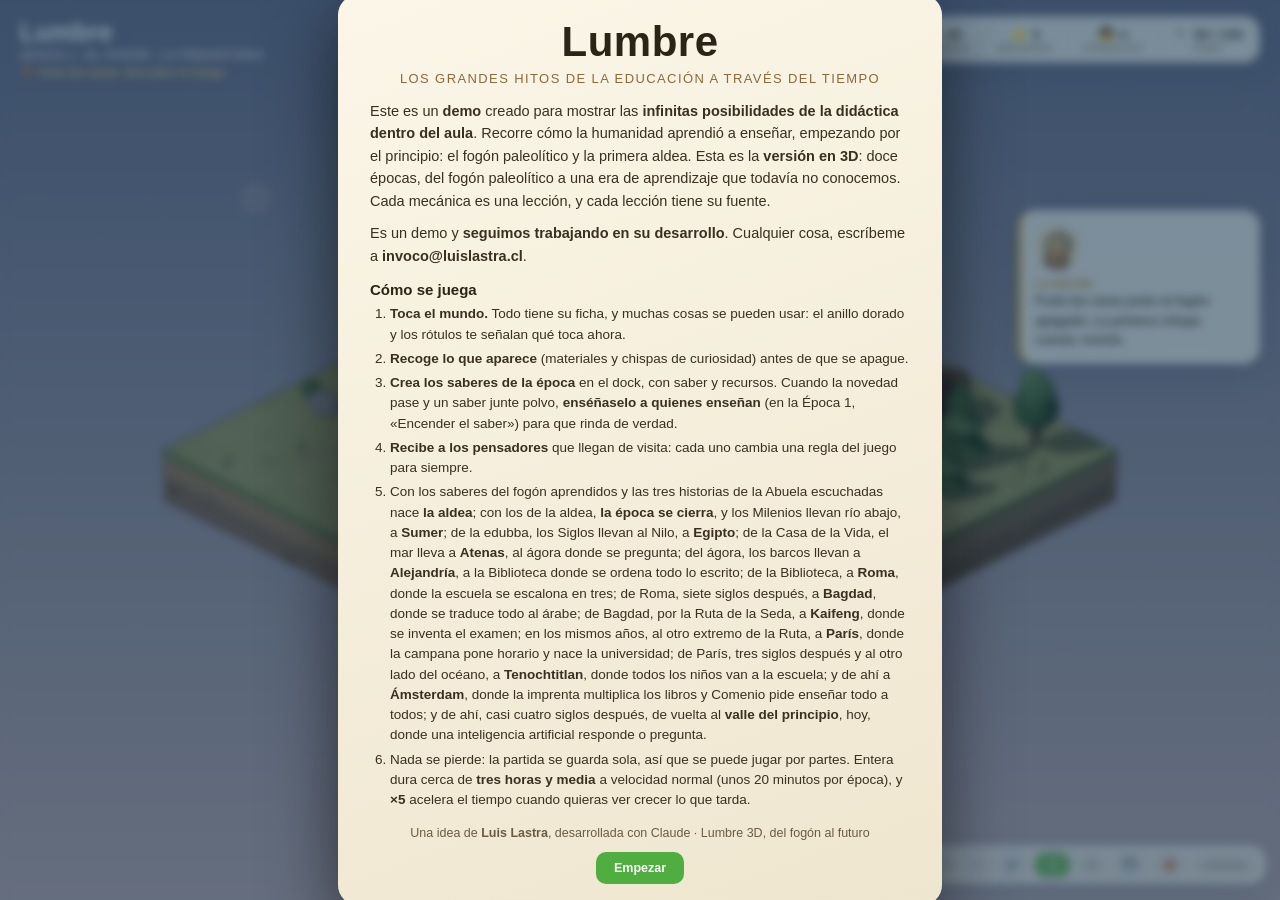
==== juego3d/jugar.html @ 39849d05 "Demo desde lumbre@4253097" ====
<!DOCTYPE html>
<html lang="es">
<head>
<meta charset="utf-8">
<meta name="viewport" content="width=device-width, initial-scale=1, viewport-fit=cover">
<meta name="theme-color" content="#86bfe0">
<meta name="mobile-web-app-capable" content="yes">
<meta name="apple-mobile-web-app-capable" content="yes">
<meta name="apple-mobile-web-app-status-bar-style" content="black-translucent">
<title>Lumbre 3D</title>
<link rel="stylesheet" href="../juego/css/estilo.css">
<style>
  /* Lumbre 3D: el HUD es el del 2D; aquí solo se apilan los lienzos. El cielo es CSS (lo pinta juego3d.js). */
  :root { --cielo-a: #86bfe0; --cielo-b: #f3dfb4; }
  html, body { background: linear-gradient(180deg, var(--cielo-a), var(--cielo-b)); }
  #estrellas { position: fixed; inset: 0; width: 100%; height: 100%; z-index: 0; pointer-events: none; opacity: 0; }
  #mundo3d { position: fixed; inset: 0; width: 100%; height: 100%; z-index: 0; pointer-events: none; }
  #scene { position: fixed; inset: 0; z-index: 1; background: transparent; }
  #hud { z-index: 2; }

  /* ---------- LA INTERFAZ (src/ui3d.js): la del 2D con cuatro cambios sutiles ---------- */
  #anclas { position: fixed; inset: 0; z-index: 2; pointer-events: none; }
  #hud { z-index: 3; }
  /* los rótulos: chips de vidrio, del mismo idioma que el dock (el dorado es de lo que se puede hacer) */
  .ancla { position: absolute; left: 0; top: 0; width: max-content; pointer-events: none; white-space: nowrap;
    font: 700 12.5px -apple-system, "Segoe UI", sans-serif; color: var(--texto);
    background: var(--vidrio); backdrop-filter: blur(12px); -webkit-backdrop-filter: blur(12px);
    border: 1px solid var(--linea); border-radius: 10px; padding: 5px 10px; box-shadow: 0 4px 14px rgba(30, 60, 90, .18); }
  button.ancla { pointer-events: auto; cursor: pointer; width: max-content !important; margin: 0; min-height: 34px; padding: 0 12px;
    border: 1px solid rgba(232, 165, 30, .85); background: rgba(253, 246, 228, .92); color: #3a3226;
    box-shadow: 0 0 0 3px rgba(232, 165, 30, .16), 0 4px 14px rgba(30, 60, 90, .18); animation: convite 1.8s ease-in-out infinite; }
  @keyframes convite { 50% { box-shadow: 0 0 0 6px rgba(232, 165, 30, .1), 0 4px 14px rgba(30, 60, 90, .18); } }
  .ancla.progreso i { display: block; height: 5px; margin-top: 4px; border-radius: 3px; background: linear-gradient(90deg, #e4b04a var(--p), rgba(58, 50, 38, .15) var(--p)); }
  .golpe { animation: golpe .45s ease-out; }
  @keyframes golpe { 30% { transform: scale(1.3); } 100% { transform: scale(1); } }
  /* las caras 3D: la consejera y las fichas de las personas */
  #consejo img.cara3d { display: none; }
  #consejo.con-cara3d canvas#consejo-cara { display: none; }
  #consejo.con-cara3d img.cara3d { display: block; width: 46px; height: 46px; border-radius: 50%; flex: none; object-fit: cover; background: rgba(232, 165, 30, .16); }
  #ficha .emoji.con-cara { background: rgba(232, 165, 30, .16); border-radius: 50%; padding: 0; overflow: hidden; }
  #ficha img.cara3d-ficha { width: 38px; height: 38px; display: block; object-fit: cover; }
  /* los avisos: se tocan para cerrarlos; en escritorio van a un lado (el centro es del mundo), en el celular uno a la vez */
  body.ui-3d #toasts .toast { pointer-events: auto; cursor: pointer; }
  @media (min-width: 641px) and (min-height: 521px) {
    body.ui-3d #avisos { left: 96px; top: 108px; transform: none; width: min(340px, 30vw); }   /* al lado de «Las ideas», no encima: con tres pensadores la columna llega a ~290 px (F3 del QA general) */
  }
  @media (max-height: 520px) and (min-width: 641px) {   /* celular horizontal: el aviso, bajo la tercera línea del título (F4) */
    body.ui-3d #avisos { top: 66px; }
  }
  @media (max-width: 640px), (max-height: 520px) {
    body.ui-3d #toasts .toast:nth-child(n+2) { display: none; }
    .ancla { font-size: 11.5px; }
  }
  /* los milenios que pasan (src/frontera.js): el título y los años que corren, sobre el cielo que gira */
  #milenios { position: fixed; inset: 0; z-index: 120; display: flex; flex-direction: column; align-items: center; justify-content: center;
    pointer-events: none; opacity: 0; text-align: center; color: #fff8e6; text-shadow: 0 2px 18px rgba(20, 30, 50, .55); }
  #milenios .m-titulo { font: 800 clamp(24px, 4.2vw, 44px) "Avenir Next", "Nunito", "Segoe UI", sans-serif; }
  #milenios .m-anio { font: 600 clamp(18px, 3vw, 30px) Georgia, "Times New Roman", serif; margin-top: 10px; font-variant-numeric: tabular-nums; }
  #l-apr.llena { color: #b0741a; }                    /* la memoria del clan, llena (C3) */
  #b-mas { display: none; }
  /* EL CELULAR VERTICAL (ui3d.js, 5): el aviso cabe en una línea (tocarlo lo abre entero) y el rincón se recoge
     arriba a la derecha, a la altura de Las Ideas (×1 ×5 ⋯): el borde inferior pierde una fila y el mundo la gana. */
  @media (max-width: 640px) and (orientation: portrait) {
    body.ui-3d #toasts .toast:not(.abierta) { white-space: nowrap; overflow: hidden; text-overflow: ellipsis; }
    body.ui-3d #dev { position: fixed; top: calc(112px + env(safe-area-inset-top)); right: 8px; z-index: 95; flex-wrap: wrap; justify-content: flex-end; max-width: 190px; gap: 5px; padding: 5px; border-radius: 12px; }
    body.ui-3d #dev > :not([data-warp]):not(#b-mas) { display: none; }
    body.ui-3d #dev.abierto > button:not(#importar-archivo) { display: inline-flex; align-items: center; justify-content: center; }
    body.ui-3d #b-mas { display: inline-flex; align-items: center; justify-content: center; font-weight: 800; }
    body.ui-3d #abajo .lado.der { display: contents; }
    /* G4 del QA completo: el dock ocupaba tres filas (~350 px) y apretaba el mundo. En el celular se va «… por venir» (lo menos
       urgente: el museo y la consejera ya anuncian lo que viene) y los chips ajustan su margen: cabe en dos filas */
    body.ui-3d #chip-porvenir { display: none !important; }
    body.ui-3d #dock .chip { padding-left: 8px; padding-right: 8px; font-size: 12.5px; }
    body.ui-3d #dock { gap: 4px; }
    /* el nombre de la época también en el celular (lista de cotejo F3): una línea chica bajo el progreso */
    body.ui-3d .title #era-chip { display: block; position: fixed; top: calc(106px + env(safe-area-inset-top)); left: 11px; right: 11px; margin: 0;
      font-size: 9.5px; white-space: nowrap; overflow: hidden; text-overflow: ellipsis; }
    body.ui-3d #ideas { top: calc(126px + env(safe-area-inset-top)); }
    body.ui-3d #dev { top: calc(126px + env(safe-area-inset-top)); }
    body.ui-3d #avisos { top: calc(174px + env(safe-area-inset-top)); }
  }
  #cargando { position: fixed; inset: 0; display: grid; place-items: center; z-index: 5; color: #fff; font: 800 18px "Avenir Next", "Nunito", sans-serif; text-shadow: 0 2px 10px rgba(20, 60, 90, .4); pointer-events: none; transition: opacity .4s; }

  /* ---------- LOS SECRETOS: la tarjeta del hallazgo ---------- */
  #secreto { position: absolute; inset: 0; display: none; align-items: center; justify-content: center; z-index: 120; pointer-events: auto;
    background: radial-gradient(ellipse at 50% 45%, rgba(40, 32, 70, .45), rgba(10, 12, 30, .72)); backdrop-filter: blur(5px); -webkit-backdrop-filter: blur(5px); }
  #secreto .caja { position: relative; max-width: 470px; width: calc(100% - 40px); max-height: calc(100% - 40px); overflow: auto; text-align: center; color: #3b2c18;
    padding: 26px 34px 26px; border-radius: 6px;
    background: radial-gradient(ellipse at 30% 20%, #fbf3dc 0%, #f1e2b9 55%, #e4cf98 100%);
    box-shadow: 0 0 0 2px #b8862a, 0 0 0 6px #f3e3b4, 0 0 0 8px #9c6f1f, 0 30px 80px rgba(0, 0, 0, .6), 0 0 60px rgba(255, 210, 110, .25); }
  #secreto .orla { position: absolute; inset: 10px; border: 1px solid rgba(156, 111, 31, .55); border-radius: 3px; pointer-events: none;
    background: linear-gradient(115deg, transparent 40%, rgba(255, 246, 210, .55) 50%, transparent 60%) no-repeat; background-size: 250% 100%; background-position: 150% 0; }
  #secreto .caja > :not(.orla) { position: relative; }   /* el brillo de la orla pasa por DETRÁS del texto */
  #secreto .sello { position: relative; margin: 0 auto 12px; width: 64px; height: 64px; border-radius: 50%;
    display: flex; align-items: center; justify-content: center; font-size: 30px; line-height: 1;
    background: radial-gradient(circle at 35% 30%, #fff1b8, #e0ad3c 55%, #a8741a 100%); box-shadow: 0 0 0 3px #f3e3b4, 0 0 0 5px #9c6f1f, 0 8px 24px rgba(0, 0, 0, .45), 0 0 30px rgba(255, 210, 110, .6); }
  #secreto .sup { font: 700 11px/1 "Avenir Next", -apple-system, sans-serif; letter-spacing: 2.4px; text-transform: uppercase; color: #9c6f1f; margin-bottom: 10px; }
  #secreto h2 { font-family: Georgia, "Times New Roman", serif; font-weight: 700; font-size: 26px; line-height: 1.15; margin: 0 0 12px; color: #2c2010; text-wrap: balance; }
  #secreto p { font-family: Georgia, "Times New Roman", serif; font-size: 15px; line-height: 1.6; text-align: left; margin: 0 0 12px; }
  #secreto .fuente { font-size: 12px; font-style: italic; color: #7a6040; text-align: left; border-top: 1px solid rgba(156, 111, 31, .35); padding-top: 8px; margin-bottom: 12px; }
  #secreto .cuenta { font-size: 12.5px; color: #6b5233; margin-bottom: 14px; }
  #secreto .cuenta .puntos { display: block; font-size: 15px; letter-spacing: 4px; color: #b8862a; margin-bottom: 2px; }
  #secreto button { width: auto; padding: 10px 22px; background: linear-gradient(180deg, #3c3466, #2a2450); color: #ffe7a6; border: 1px solid #9c6f1f; font-weight: 700; }
  #secreto button:hover { filter: brightness(1.15); }
  #secreto.abre .caja { animation: secretoAbre .7s cubic-bezier(.2, .9, .3, 1.15) both; }
  #secreto.abre .orla { animation: secretoBrillo 2.4s ease-out .5s both; }
  #secreto.abre .sello { animation: secretoSello 1.1s ease-out .15s both; }
  @keyframes secretoAbre { from { opacity: 0; transform: translateY(18px) scale(.92); } to { opacity: 1; transform: none; } }
  @keyframes secretoBrillo { from { background-position: 150% 0; } to { background-position: -60% 0; } }
  @keyframes secretoSello { 0% { transform: scale(.3) rotate(-40deg); opacity: 0; } 60% { transform: scale(1.12) rotate(6deg); opacity: 1; } 100% { transform: scale(1) rotate(0); } }
  @media (prefers-reduced-motion: reduce) { #secreto.abre .caja, #secreto.abre .orla, #secreto.abre .sello { animation: none; } }
  @media (max-width: 640px) { #secreto .caja { padding: 22px 22px 22px; } #secreto h2 { font-size: 22px; } #secreto p { font-size: 14px; } }
  /* EL CATÁLOGO DE ALEJANDRÍA (los Pínakes): el rollo del muelle y sus cuatro estantes; táctil primero */
  #catalogo { position: absolute; inset: 0; display: none; align-items: center; justify-content: center; z-index: 118; pointer-events: auto;
    background: radial-gradient(ellipse at 50% 45%, rgba(30, 40, 60, .32), rgba(10, 14, 28, .6)); backdrop-filter: blur(3px); -webkit-backdrop-filter: blur(3px); }
  #catalogo .caja { position: relative; max-width: 440px; width: calc(100% - 32px); text-align: center; color: #3b2c18; padding: 22px 24px 18px; border-radius: 8px;
    background: linear-gradient(180deg, #f8efd8, #ecdcb4); box-shadow: 0 0 0 2px #b8862a, 0 0 0 5px #f3e3b4, 0 24px 60px rgba(0, 0, 0, .5); }
  #catalogo .sup { font: 700 11px/1 "Avenir Next", -apple-system, sans-serif; letter-spacing: 2.2px; text-transform: uppercase; color: #9c6f1f; }
  #catalogo .rollo { margin: 12px auto 4px; display: flex; align-items: center; justify-content: center; gap: 10px; }
  #catalogo .rollo i { display: block; width: 18px; height: 54px; border-radius: 9px; background: linear-gradient(90deg, #c9b183, #f3e7c8 45%, #c9b183); box-shadow: inset 0 0 0 1.5px #9c7a4a; }
  #catalogo .rollo b { display: block; padding: 10px 16px; min-width: 52%; background: #f6ecd2; border-top: 1.5px solid #c4a978; border-bottom: 1.5px solid #c4a978;
    font: 700 24px/1.1 Georgia, "Times New Roman", serif; color: #2c2010; }
  #catalogo .pista { font: italic 15px/1.4 Georgia, "Times New Roman", serif; margin: 6px 0 2px; }
  #catalogo .orig { font-size: 12px; color: #7a6040; margin-bottom: 12px; }
  #catalogo #ca-estantes { display: grid; grid-template-columns: 1fr 1fr; gap: 10px; }
  #catalogo button.estante { display: flex; align-items: center; justify-content: center; gap: 8px; min-height: 58px; padding: 10px; border-radius: 6px;
    background: linear-gradient(180deg, #8a5e34, #6f4826); color: #fbf0d6; border: 1px solid #4a3018; font: 700 16px/1 "Avenir Next", -apple-system, sans-serif;
    box-shadow: inset 0 1px 0 rgba(255,255,255,.18), 0 2px 0 #3a2412; cursor: pointer; touch-action: manipulation; }
  #catalogo button.estante .ico { font-size: 22px; }
  #catalogo button.estante:hover:not(:disabled) { filter: brightness(1.12); }
  #catalogo button.estante:disabled { opacity: .55; cursor: default; }
  #catalogo button.estante.bien { opacity: 1; background: linear-gradient(180deg, #4f8a4a, #3a6c36); border-color: #24451f; }
  #catalogo button.estante.mal { opacity: 1; background: linear-gradient(180deg, #a8483a, #86352a); border-color: #5a2018; }
  #catalogo .cuenta { font-size: 12.5px; color: #6b5233; margin: 12px 0 8px; }
  #catalogo #b-catalogo-cerrar { width: auto; padding: 7px 16px; background: transparent; color: #6b5233; border: 1px solid #b8a27a; font-weight: 600; }
  /* TRADUCIR (Bagdad): la hoja de la mesa de los traductores, con el marco de lapislázuli y oro de los manuscritos abasíes */
  #traducir { position: absolute; inset: 0; display: none; align-items: center; justify-content: center; z-index: 118; pointer-events: auto;
    background: radial-gradient(ellipse at 50% 45%, rgba(20, 34, 58, .34), rgba(8, 12, 26, .62)); backdrop-filter: blur(3px); -webkit-backdrop-filter: blur(3px); }
  #traducir .caja { position: relative; max-width: 460px; width: calc(100% - 32px); text-align: center; color: #2e2416; padding: 22px 22px 16px; border-radius: 120px 120px 10px 10px / 60px 60px 10px 10px;
    background: linear-gradient(180deg, #faf3df, #eedfba); box-shadow: 0 0 0 2px #c4952e, 0 0 0 6px #23497a, 0 0 0 8px #c4952e, 0 24px 60px rgba(0, 0, 0, .5); }
  #traducir .sup { font: 700 11px/1 "Avenir Next", -apple-system, sans-serif; letter-spacing: 2.2px; text-transform: uppercase; color: #9c6f1f; margin-top: 6px; }
  #traducir .lengua { font: 600 12.5px/1.2 "Avenir Next", -apple-system, sans-serif; color: #23497a; margin: 12px 0 2px; }
  #traducir .orig { font: 700 21px/1.25 Georgia, "Times New Roman", "Kohinoor Devanagari", "Noto Sans Devanagari", serif; color: #2c2010; padding: 8px 10px; margin: 2px auto; max-width: 92%;
    background: #f6ecd2; border-top: 1.5px solid #c4a978; border-bottom: 1.5px solid #c4a978; overflow-wrap: anywhere; }
  #traducir .obra { font: italic 15px/1.4 Georgia, "Times New Roman", serif; margin: 6px 0 0; }
  #traducir .flecha { font: 16px/1 Georgia, serif; color: #b8862a; margin: 4px 0 0; }
  #traducir .arabe { font: 600 26px/1.5 "Geeza Pro", "Noto Naskh Arabic", "Amiri", "Times New Roman", serif; color: #23497a; direction: rtl; margin: 0 0 12px; }
  #traducir .metodos { display: grid; grid-template-columns: 1fr 1fr; gap: 10px; }
  #traducir .metodos button { display: flex; flex-direction: column; align-items: center; justify-content: center; gap: 4px; min-height: 64px; padding: 10px 8px; border-radius: 6px;
    color: #fbf0d6; font: 700 16px/1.1 "Avenir Next", -apple-system, sans-serif; cursor: pointer; touch-action: manipulation; box-shadow: inset 0 1px 0 rgba(255,255,255,.18), 0 2px 0 rgba(0,0,0,.35); }
  #traducir .metodos button small { font: 500 12px/1.2 "Avenir Next", -apple-system, sans-serif; opacity: .9; }
  #traducir #tr-literal { background: linear-gradient(180deg, #8a5e34, #6f4826); border: 1px solid #4a3018; }
  #traducir #tr-sentido { background: linear-gradient(180deg, #2f5f94, #23497a); border: 1px solid #142c4c; }
  #traducir .metodos button:hover:not(:disabled) { filter: brightness(1.12); }
  #traducir .metodos button:disabled { opacity: .5; cursor: default; }
  #traducir .cuenta { font-size: 12.5px; color: #6b5233; margin: 12px 0 8px; }
  #traducir #b-traducir-cerrar { width: auto; padding: 7px 16px; background: transparent; color: #6b5233; border: 1px solid #b8a27a; font-weight: 600; border-radius: 6px; }
  @media (max-width: 380px) { #traducir .metodos { grid-template-columns: 1fr; } #traducir .orig { font-size: 18px; } }
  /* LA PROMESA (Tenochtitlan, el gesto): el recién nacido y las dos escuelas, en un pliego de amate con el borde rojo, turquesa y negro */
  #promesa { position: absolute; inset: 0; display: none; align-items: center; justify-content: center; z-index: 118; pointer-events: auto;
    background: radial-gradient(ellipse at 50% 45%, rgba(28, 40, 34, .34), rgba(10, 14, 12, .62)); backdrop-filter: blur(3px); -webkit-backdrop-filter: blur(3px); }
  #promesa .caja { position: relative; box-sizing: border-box; max-width: 460px; width: calc(100% - 32px); text-align: center; color: #2e2416; padding: 20px 22px 16px; border-radius: 10px;
    background: linear-gradient(180deg, #f1e3c2, #dcc596); box-shadow: 0 0 0 2px #b5323a, 0 0 0 6px #2f8a7a, 0 0 0 8px #1e1610, 0 24px 60px rgba(0, 0, 0, .5); }
  #promesa .caja::before, #promesa .caja::after { content: ''; position: absolute; left: 14px; right: 14px; height: 8px;
    background: repeating-linear-gradient(90deg, #b5323a 0 10px, transparent 10px 14px, #2f8a7a 14px 24px, transparent 24px 28px); opacity: .55; }
  #promesa .caja::before { top: 8px; } #promesa .caja::after { bottom: 8px; }
  #promesa .sup { font: 700 11px/1 "Avenir Next", -apple-system, sans-serif; letter-spacing: 2.2px; text-transform: uppercase; color: #8a4a1f; margin-top: 10px; }
  #promesa .palabra { font: italic 14.5px/1.4 Georgia, "Times New Roman", serif; color: #5a3a1e; margin: 10px 0 4px; }
  #promesa .nombre { font: 700 30px/1.2 Georgia, "Times New Roman", serif; color: #2c2010; margin: 2px 0 0; }
  #promesa .quien { font: 500 12.5px/1.3 "Avenir Next", -apple-system, sans-serif; color: #6b5233; }
  #promesa .signo { font: 500 13.5px/1.4 "Avenir Next", -apple-system, sans-serif; color: #2f6a5e; margin: 8px 0 12px; }
  #promesa .escuelas { display: grid; grid-template-columns: 1fr 1fr; gap: 10px; }
  #promesa .escuelas button { display: flex; flex-direction: column; align-items: center; justify-content: center; gap: 4px; min-height: 72px; padding: 10px 8px; border-radius: 6px;
    color: #fff8ea; font: 700 15px/1.2 "Avenir Next", -apple-system, sans-serif; cursor: pointer; }
  #promesa .escuelas button small { font: 500 11.5px/1.25 "Avenir Next", -apple-system, sans-serif; opacity: .92; }
  #promesa #pr-telpo { background: linear-gradient(180deg, #6f7a3a, #55602a); border: 1px solid #3a4218; }
  #promesa #pr-calme { background: linear-gradient(180deg, #a8323a, #7e2228); border: 1px solid #4a1418; }
  #promesa .escuelas button:hover:not(:disabled) { filter: brightness(1.12); }
  #promesa .escuelas button:disabled { opacity: .5; cursor: default; }
  #promesa .cuenta { font-size: 12.5px; color: #6b5233; margin: 10px 0 8px; min-height: 1em; }
  #promesa #b-promesa-cerrar { width: auto; padding: 7px 16px; background: transparent; color: #6b5233; border: 1px solid #b8a27a; font-weight: 600; border-radius: 6px; }
  @media (max-width: 380px) { #promesa .escuelas { grid-template-columns: 1fr; } #promesa .nombre { font-size: 26px; } }
  /* LAS TRES ESCUELAS (Roma, el gesto): el ludus, el grammaticus y el rétor, cada uno con sus alumnos y su avance, y la férula
     o el juego por escuela, sobre una tablilla de cera enmarcada en madera, con el borde rojo pompeyano. Táctil primero: cada
     alumno es un botón (tocarlo lo pasa); cabe en 390 px y nada baja de 36 px. */
  #escuelas { position: absolute; inset: 0; display: none; align-items: center; justify-content: center; z-index: 118; pointer-events: auto;
    background: radial-gradient(ellipse at 50% 45%, rgba(40, 24, 18, .34), rgba(16, 10, 8, .62)); backdrop-filter: blur(3px); -webkit-backdrop-filter: blur(3px); }
  #escuelas .caja { position: relative; box-sizing: border-box; max-width: 560px; width: calc(100% - 32px); max-height: calc(100% - 24px); overflow-y: auto; color: #2a1c12; padding: 16px 16px 12px; border-radius: 8px;
    background: linear-gradient(180deg, #f4ead2, #e6d6b2); box-shadow: 0 0 0 2px #8e2a1e, 0 0 0 7px #6a4a2e, 0 0 0 9px #3a2616, 0 24px 60px rgba(0, 0, 0, .5); }
  #escuelas .sup { text-align: center; font: 700 11px/1 "Avenir Next", -apple-system, sans-serif; letter-spacing: 2.2px; text-transform: uppercase; color: #8e2a1e; }
  #escuelas h4 { text-align: center; margin: 6px 0 2px; font: 700 21px/1.2 Georgia, "Times New Roman", serif; color: #2a1c12; }
  #escuelas .lema { text-align: center; font: italic 13px/1.35 Georgia, serif; color: #5a4028; margin-bottom: 4px; }
  #escuelas .estado { text-align: center; font: 500 12.5px/1.4 "Avenir Next", -apple-system, sans-serif; color: #3a2a1c; margin-bottom: 8px; }
  #escuelas .sala { border-radius: 6px; padding: 8px 8px 8px; margin: 0 0 8px; background: rgba(255, 252, 240, .55); border: 1px solid #c8a878; }
  #escuelas .sala.cerrada { opacity: .6; }
  #escuelas .sala header { display: flex; align-items: center; gap: 8px; margin-bottom: 6px; }
  #escuelas .sala header .ic { font-size: 20px; line-height: 1; }
  #escuelas .sala header .tit { flex: 1; min-width: 0; }
  #escuelas .sala header b { display: block; font: 700 15px/1.2 Georgia, serif; }
  #escuelas .sala header small { display: block; font: 500 10.5px/1.3 "Avenir Next", -apple-system, sans-serif; color: #5a4028; }
  #escuelas .sala header .cupo { font: 700 12px/1 "Avenir Next", -apple-system, sans-serif; color: #6a4a2e; background: #efe0c0; border: 1px solid #c8a878; border-radius: 10px; padding: 4px 8px; white-space: nowrap; }
  #escuelas .metodo { display: grid; grid-template-columns: 1fr 1fr; gap: 6px; margin-bottom: 6px; }
  #escuelas .metodo button { display: flex; flex-direction: column; align-items: center; justify-content: center; min-height: 40px; padding: 4px 6px; border-radius: 5px; cursor: pointer;
    background: #fbf6e8; color: #3a2a1c; border: 1px solid #c8a878; font: 600 12.5px/1.15 "Avenir Next", -apple-system, sans-serif; }
  #escuelas .metodo button small { font-weight: 500; font-size: 10px; opacity: .8; }
  #escuelas .metodo button.si[data-m="juego"] { background: #e2ecd2; border-color: #6a8a4a; box-shadow: inset 0 0 0 1px #6a8a4a; }
  #escuelas .metodo button.si[data-m="ferula"] { background: #f2d8cc; border-color: #8e2a1e; box-shadow: inset 0 0 0 1px #8e2a1e; }
  #escuelas .alumnos { display: grid; grid-template-columns: repeat(auto-fill, minmax(104px, 1fr)); gap: 5px; }
  #escuelas .alumnos .vacio { grid-column: 1 / -1; font: italic 12px/1.3 Georgia, serif; color: #6a5038; padding: 6px 2px; }
  #escuelas .alumno { display: flex; flex-direction: column; align-items: stretch; gap: 3px; min-height: 48px; padding: 5px 7px; border-radius: 5px; cursor: pointer; text-align: left;
    background: #fffcf2; border: 1px solid #c8b08a; color: #2a1c12; }
  #escuelas .alumno .nom { display: flex; justify-content: space-between; gap: 4px; font: 700 13px/1.2 Georgia, serif; }
  #escuelas .alumno .nom i { font: 500 10.5px/1.2 "Avenir Next", -apple-system, sans-serif; font-style: normal; color: #6a5038; white-space: nowrap; }
  #escuelas .alumno .barra { position: relative; height: 7px; border-radius: 4px; background: #e6d8bc; overflow: hidden; }
  #escuelas .alumno .barra i { position: absolute; left: 0; top: 0; bottom: 0; background: #b08a4e; border-radius: 4px; }
  #escuelas .alumno .barra em { position: absolute; top: 0; bottom: 0; left: 75%; width: 25%; background: rgba(90, 140, 70, .28); border-left: 1px solid rgba(60, 110, 50, .55); }
  #escuelas .alumno small { font: 500 10.5px/1.25 "Avenir Next", -apple-system, sans-serif; color: #5a4028; }
  #escuelas .alumno.medias .barra i { background: #c9a24a; }
  #escuelas .alumno.listo { background: #eef6e2; border-color: #6a8a4a; }
  #escuelas .alumno.listo .barra i { background: #5a8a3a; }
  #escuelas .alumno.aburre { background: #f6e4dc; border-color: #b0644a; }
  #escuelas .alumno.aburre .barra i { background: #b0644a; }
  #escuelas .alumno:disabled { cursor: default; opacity: .72; }
  #escuelas .alumno:hover:not(:disabled) { border-color: #8e2a1e; }
  #escuelas #b-escuelas-listos { display: block; box-sizing: border-box; width: 100%; min-height: 44px; margin: 0 0 8px; padding: 8px 12px; border-radius: 6px; cursor: pointer;
    background: #5a8a3a; color: #fbf6e8; border: 1px solid #3f6a2a; font: 600 14px/1.2 "Avenir Next", -apple-system, sans-serif; box-shadow: 0 2px 0 #3f6a2a; }
  #escuelas #b-escuelas-listos b { font-weight: 800; }
  #escuelas #b-escuelas-listos:hover:not(:disabled) { filter: brightness(1.08); }
  #escuelas #b-escuelas-listos:disabled { background: #e6d8bc; color: #7a6248; border-color: #c8a878; box-shadow: none; cursor: default; font-weight: 500; }
  #escuelas #b-escuelas-cerrar { display: block; margin: 8px auto 0; width: auto; min-height: 38px; padding: 7px 18px; background: transparent; color: #3a2a1c; border: 1px solid #a88a62; font-weight: 600; border-radius: 5px; }
  @media (max-width: 400px) { #escuelas .caja { padding: 12px 9px 10px; } #escuelas h4 { font-size: 18px; } #escuelas .sala { padding: 7px 6px; } #escuelas .alumnos { gap: 4px; } #escuelas .alumno { padding: 4px 5px; } }
  /* LOS CANDIDATOS (Kaifeng, el gesto): el reloj del examen, los que esperan con las tres maneras de prepararse (memoria,
     asuntos, entender) y los que ya se preparan, sobre papel de arroz enmarcado en madera lacada, con el rojo bermellón de
     los sellos. Táctil primero: cabe en 390 px y nada baja de 36 px. */
  #examen { position: absolute; inset: 0; display: none; align-items: center; justify-content: center; z-index: 118; pointer-events: auto;
    background: radial-gradient(ellipse at 50% 45%, rgba(20, 18, 16, .34), rgba(8, 8, 8, .62)); backdrop-filter: blur(3px); -webkit-backdrop-filter: blur(3px); }
  #examen .caja { position: relative; box-sizing: border-box; max-width: 560px; width: calc(100% - 32px); max-height: calc(100% - 24px); overflow-y: auto; color: #1e1a16; padding: 16px 16px 12px; border-radius: 6px;
    background: linear-gradient(180deg, #f7f2e6, #ece3cf); box-shadow: 0 0 0 2px #a8321f, 0 0 0 7px #3a1f18, 0 0 0 9px #1c0f0b, 0 24px 60px rgba(0, 0, 0, .5); }
  #examen .sup { text-align: center; font: 700 11px/1 "Avenir Next", -apple-system, sans-serif; letter-spacing: 2.2px; text-transform: uppercase; color: #a8321f; }
  #examen h4 { text-align: center; margin: 6px 0 2px; font: 700 21px/1.2 Georgia, "Times New Roman", serif; color: #1e1a16; }
  #examen .lema { text-align: center; font: italic 13px/1.35 Georgia, serif; color: #4a3e30; margin-bottom: 8px; }
  #examen .reloj { display: grid; grid-template-columns: 1fr auto; align-items: center; gap: 4px 10px; padding: 7px 10px; margin-bottom: 6px; border-radius: 5px; background: #1e1a16; color: #f7f2e6;
    font: 500 13px/1.25 "Avenir Next", -apple-system, sans-serif; }
  #examen .reloj b { color: #f0c46a; }
  #examen .reloj .barra { grid-column: 1 / -1; grid-row: 2; position: relative; height: 6px; border-radius: 3px; background: rgba(247, 242, 230, .2); overflow: hidden; }
  #examen .reloj .barra i { position: absolute; left: 0; top: 0; bottom: 0; background: #c8432c; border-radius: 3px; }
  #examen .reloj small { grid-row: 1; grid-column: 2; font-size: 11.5px; opacity: .85; white-space: nowrap; }
  #examen .estado { text-align: center; font: 500 12px/1.4 "Avenir Next", -apple-system, sans-serif; color: #3a3026; margin-bottom: 8px; }
  #examen h5 { margin: 8px 0 5px; font: 700 11px/1 "Avenir Next", -apple-system, sans-serif; letter-spacing: 1.6px; text-transform: uppercase; color: #6a5a46; }
  #examen .cand { border-radius: 6px; padding: 7px 8px 8px; margin: 0 0 6px; background: rgba(255, 253, 246, .7); border: 1px solid #cdbb98; }
  #examen .cand header { display: flex; align-items: baseline; gap: 6px; margin-bottom: 6px; }
  #examen .cand header b { font: 700 15px/1.2 Georgia, serif; }
  #examen .cand header i { font: 500 11px/1 "Avenir Next", -apple-system, sans-serif; font-style: normal; color: #8a6a2e; }
  #examen .cand header em { margin-left: auto; font: 500 11px/1 "Avenir Next", -apple-system, sans-serif; font-style: normal; color: #5a6a3a; white-space: nowrap; }
  #examen .modos { display: grid; grid-template-columns: repeat(3, 1fr); gap: 5px; }
  #examen .modo { display: flex; flex-direction: column; align-items: center; justify-content: center; min-height: 44px; padding: 4px 4px; border-radius: 5px; cursor: pointer; text-align: center;
    background: #fffdf6; color: #1e1a16; border: 1px solid #c2ad86; font: 600 12.5px/1.15 "Avenir Next", -apple-system, sans-serif; }
  #examen .modo small { margin-top: 2px; font-weight: 500; font-size: 10.5px; color: #5a4c3a; }
  #examen .modo.ok small { color: #3f6a2a; font-weight: 700; }
  #examen .modo.no small { color: #9a3a26; }
  #examen .modo:hover:not(:disabled) { border-color: #a8321f; box-shadow: inset 0 0 0 1px #a8321f; }
  #examen .modo:disabled { cursor: default; opacity: .5; }
  #examen .prep { display: grid; grid-template-columns: repeat(auto-fill, minmax(150px, 1fr)); gap: 5px; }
  #examen .vacio { grid-column: 1 / -1; font: italic 12px/1.3 Georgia, serif; color: #6a5a46; padding: 6px 2px; }
  #examen .cand-p { display: flex; flex-direction: column; gap: 3px; min-height: 40px; padding: 5px 7px; border-radius: 5px; background: #fffdf6; border: 1px solid #d6c6a6; }
  #examen .cand-p .nom { display: flex; justify-content: space-between; gap: 4px; font: 700 13px/1.2 Georgia, serif; }
  #examen .cand-p .nom i { font: 500 10.5px/1.2 "Avenir Next", -apple-system, sans-serif; font-style: normal; color: #8a6a2e; white-space: nowrap; }
  #examen .cand-p .barra { position: relative; height: 6px; border-radius: 3px; background: #e6dcc6; overflow: hidden; }
  #examen .cand-p .barra i { position: absolute; left: 0; top: 0; bottom: 0; background: #8a6a3e; border-radius: 3px; }
  #examen .cand-p small { font: 500 10.5px/1.25 "Avenir Next", -apple-system, sans-serif; color: #4a3e30; }
  #examen .cand-p.listo { background: #eef4e2; border-color: #6a8a4a; }
  #examen .cand-p.listo .barra i { background: #5a8a3a; }
  #examen #b-examen-preparar { display: block; box-sizing: border-box; width: 100%; min-height: 44px; margin: 0 0 4px; padding: 8px 12px; border-radius: 6px; cursor: pointer;
    background: #a8321f; color: #fbf6e8; border: 1px solid #7a2214; font: 600 14px/1.2 "Avenir Next", -apple-system, sans-serif; box-shadow: 0 2px 0 #7a2214; }
  #examen #b-examen-preparar b { font-weight: 800; }
  #examen #b-examen-preparar small { font-weight: 500; opacity: .85; font-size: 11.5px; }
  #examen #b-examen-preparar:hover:not(:disabled) { filter: brightness(1.08); }
  #examen #b-examen-preparar:disabled { background: #e6dcc6; color: #6a5a46; border-color: #cdbb98; box-shadow: none; cursor: default; font-weight: 500; }
  #examen #b-examen-cerrar { display: block; margin: 8px auto 0; width: auto; min-height: 38px; padding: 7px 18px; background: transparent; color: #3a3026; border: 1px solid #a8926e; font-weight: 600; border-radius: 5px; }
  @media (max-width: 400px) { #examen .caja { padding: 12px 9px 10px; } #examen h4 { font-size: 18px; } #examen .cand { padding: 6px 6px 7px; } #examen .modos { gap: 4px; } #examen .modo { font-size: 11.5px; padding: 4px 2px; } #examen .modo small { font-size: 10px; } #examen .prep { grid-template-columns: 1fr 1fr; } }
  /* LOS QUE PREGUNTAN (el valle de hoy, el gesto, era21-plan): los que esperan con su pregunta (un dato o un porqué), con los
     dos botones (que responda, que pregunte), los que caminan pensando y la revisión de las respuestas inventadas. Una hoja
     de cuaderno de hoy, clara, con el azul frío de la chispa y el ámbar cálido de la atención. Táctil primero: cabe en
     390 px y nada baja de 36 px. */
  #pregunta { position: absolute; inset: 0; display: none; align-items: center; justify-content: center; z-index: 118; pointer-events: auto;
    background: radial-gradient(ellipse at 50% 45%, rgba(14, 26, 38, .32), rgba(6, 12, 20, .6)); backdrop-filter: blur(3px); -webkit-backdrop-filter: blur(3px); }
  #pregunta .caja { position: relative; box-sizing: border-box; max-width: 560px; width: calc(100% - 32px); max-height: calc(100% - 24px); overflow-y: auto; color: #1d2630; padding: 16px 16px 12px; border-radius: 14px;
    background: linear-gradient(180deg, #fbfcfd, #eef3f6); box-shadow: 0 0 0 1px #c9d6df, 0 24px 60px rgba(0, 0, 0, .45); }
  #pregunta .sup { text-align: center; font: 700 11px/1 "Avenir Next", -apple-system, sans-serif; letter-spacing: 2.2px; text-transform: uppercase; color: #2f7fb5; }
  #pregunta h4 { text-align: center; margin: 6px 0 2px; font: 700 21px/1.2 "Avenir Next", -apple-system, sans-serif; color: #1d2630; }
  #pregunta .lema { text-align: center; font: italic 13px/1.35 Georgia, serif; color: #4a5866; margin-bottom: 8px; }
  #pregunta .estado { text-align: center; font: 500 12px/1.45 "Avenir Next", -apple-system, sans-serif; color: #33414e; margin-bottom: 8px; }
  #pregunta h5 { margin: 8px 0 5px; font: 700 11px/1 "Avenir Next", -apple-system, sans-serif; letter-spacing: 1.6px; text-transform: uppercase; color: #5a6a78; }
  #pregunta .duda { border-radius: 10px; padding: 8px 9px 9px; margin: 0 0 6px; background: #ffffff; border: 1px solid #d3dee6; }
  #pregunta .duda header { display: flex; align-items: baseline; gap: 7px; margin-bottom: 3px; }
  #pregunta .duda header b { font: 700 15px/1.2 "Avenir Next", -apple-system, sans-serif; }
  #pregunta .duda header em { font: 600 11px/1 "Avenir Next", -apple-system, sans-serif; font-style: normal; color: #6a5a2e; }
  #pregunta .duda header i { margin-left: auto; font: 500 11px/1 "Avenir Next", -apple-system, sans-serif; font-style: normal; color: #2f7fb5; white-space: nowrap; }
  #pregunta .duda q { display: block; margin: 0 0 7px; font: italic 14px/1.3 Georgia, serif; color: #2a3642; quotes: "«" "»"; }
  #pregunta .modos { display: grid; grid-template-columns: 1fr 1fr; gap: 6px; }
  #pregunta .modo { display: flex; flex-direction: column; align-items: center; justify-content: center; min-height: 46px; padding: 5px 6px; border-radius: 8px; cursor: pointer; text-align: center;
    background: #f7fafc; color: #1d2630; border: 1px solid #c3d2dd; font: 600 13px/1.15 "Avenir Next", -apple-system, sans-serif; }
  #pregunta .modo small { margin-top: 3px; font-weight: 500; font-size: 11px; color: #56636f; }
  #pregunta .modo.ok { border-color: #2f7fb5; box-shadow: inset 0 0 0 1px #2f7fb5; background: #eef7fd; }
  #pregunta .modo.ok small { color: #1f5f8f; font-weight: 700; }
  #pregunta .modo:hover:not(:disabled) { border-color: #2f7fb5; }
  #pregunta .modo:disabled { cursor: default; opacity: .5; }
  #pregunta .prep { display: grid; grid-template-columns: repeat(auto-fill, minmax(160px, 1fr)); gap: 5px; }
  #pregunta .vacio { grid-column: 1 / -1; font: italic 12px/1.35 Georgia, serif; color: #5a6a78; padding: 6px 2px; }
  #pregunta .cand-p { display: flex; flex-direction: column; gap: 3px; min-height: 40px; padding: 6px 8px; border-radius: 8px; background: #ffffff; border: 1px solid #d3dee6; }
  #pregunta .cand-p .nom { font: 700 13px/1.2 "Avenir Next", -apple-system, sans-serif; }
  #pregunta .cand-p .barra { position: relative; height: 6px; border-radius: 3px; background: #dfe8ee; overflow: hidden; }
  #pregunta .cand-p .barra i { position: absolute; left: 0; top: 0; bottom: 0; background: #4aa8ff; border-radius: 3px; }
  #pregunta .cand-p small { font: italic 11px/1.25 Georgia, serif; color: #4a5866; }
  #pregunta #b-pregunta-todos, #pregunta #b-pregunta-revisar { display: block; box-sizing: border-box; width: 100%; min-height: 44px; margin: 0 0 6px; padding: 8px 12px; border-radius: 10px; cursor: pointer;
    background: #2f7fb5; color: #f6fbff; border: 1px solid #1f5f8f; font: 600 14px/1.2 "Avenir Next", -apple-system, sans-serif; box-shadow: 0 2px 0 #1f5f8f; }
  #pregunta #b-pregunta-revisar { background: #e3a23c; border-color: #b77a1e; box-shadow: 0 2px 0 #b77a1e; color: #2a1c06; }
  #pregunta #b-pregunta-todos b { font-weight: 800; }
  #pregunta #b-pregunta-todos small, #pregunta #b-pregunta-revisar small { font-weight: 500; opacity: .9; font-size: 11.5px; }
  #pregunta #b-pregunta-todos:hover:not(:disabled), #pregunta #b-pregunta-revisar:hover:not(:disabled) { filter: brightness(1.06); }
  #pregunta #b-pregunta-todos:disabled, #pregunta #b-pregunta-revisar:disabled { background: #dfe8ee; color: #56636f; border-color: #c3d2dd; box-shadow: none; cursor: default; font-weight: 500; }
  #pregunta #b-pregunta-cerrar { display: block; margin: 8px auto 0; width: auto; min-height: 38px; padding: 7px 18px; background: transparent; color: #33414e; border: 1px solid #a9bac6; font-weight: 600; border-radius: 8px; }
  @media (max-width: 400px) { #pregunta .caja { padding: 12px 9px 10px; } #pregunta h4 { font-size: 18px; } #pregunta .duda { padding: 7px 7px 8px; } #pregunta .modo { font-size: 12px; padding: 4px 3px; } #pregunta .modo small { font-size: 10.5px; } #pregunta .prep { grid-template-columns: 1fr 1fr; } }
  /* EL MAPA (Santiago, el gesto): los pueblos del país de norte a sur, sobre una hoja de cuaderno escolar (papel cuadriculado, tinta azul, la franja del país) */
  #mapa { position: absolute; inset: 0; display: none; align-items: center; justify-content: center; z-index: 118; pointer-events: auto;
    background: radial-gradient(ellipse at 50% 45%, rgba(22, 30, 40, .34), rgba(8, 12, 18, .62)); backdrop-filter: blur(3px); -webkit-backdrop-filter: blur(3px); }
  #mapa .caja { position: relative; box-sizing: border-box; max-width: 560px; width: calc(100% - 32px); max-height: calc(100% - 24px); overflow-y: auto; color: #1e2a3a; padding: 18px 18px 14px 46px; border-radius: 6px;
    background-color: #fbfaf4; background-image: linear-gradient(rgba(80,120,180,.12) 1px, transparent 1px), linear-gradient(90deg, rgba(80,120,180,.12) 1px, transparent 1px); background-size: 14px 14px;
    box-shadow: 0 0 0 1px #c8ccd4, 0 0 0 5px #2a4a6a, 0 24px 60px rgba(0, 0, 0, .5); }
  #mapa .sup { text-align: center; font: 700 11px/1 "Avenir Next", -apple-system, sans-serif; letter-spacing: 2.2px; text-transform: uppercase; color: #a8261e; }
  #mapa h4 { text-align: center; margin: 6px 0 2px; font: 700 22px/1.2 Georgia, "Times New Roman", serif; color: #1e2a3a; }
  #mapa .lema { text-align: center; font: italic 13px/1.35 Georgia, serif; color: #3a4a5e; margin-bottom: 4px; }
  #mapa .estado { text-align: center; font: 500 12.5px/1.4 "Avenir Next", -apple-system, sans-serif; color: #2a3a4e; margin-bottom: 10px; }
  #mapa .franja { position: absolute; left: 16px; top: 18px; bottom: 18px; width: 14px; border-radius: 7px; background: linear-gradient(180deg, #d8c08a, #b8c87a 40%, #6f9a5a 75%, #4f7a5a); box-shadow: inset 0 0 0 1px rgba(0,0,0,.15); }
  #mapa .franja i { position: absolute; left: 2px; width: 10px; height: 10px; border-radius: 50%; background: #fbfaf4; box-shadow: 0 0 0 1px #2a4a6a; transform: translateY(-50%); }
  #mapa .franja i.si { background: #2a6a4a; } #mapa .franja i.va { background: #e8a83a; }
  #mapa .pueblos { display: grid; grid-template-columns: repeat(2, minmax(0, 1fr)); gap: 7px; }
  #mapa .pueblos button { display: flex; flex-direction: column; align-items: flex-start; gap: 2px; padding: 8px 10px; border-radius: 5px; min-height: 64px;
    background: #fffef8; border: 1px solid #b8c4d4; color: #1e2a3a; cursor: pointer; text-align: left; }
  #mapa .pueblos button .ic { font-size: 16px; line-height: 1; }
  #mapa .pueblos button b { font: 700 14px/1.2 Georgia, serif; }
  #mapa .pueblos button small { font: 500 10.5px/1.3 "Avenir Next", -apple-system, sans-serif; color: #3a4a5e; }
  #mapa .pueblos button small.es { color: #5a6a7e; font-style: italic; }
  #mapa .pueblos button.abierta { background: #eef6ee; border-color: #8ab49a; }
  #mapa .pueblos button:disabled { opacity: .55; cursor: default; }
  #mapa .pueblos button:hover:not(:disabled) { border-color: #a8261e; }
  #mapa #b-mapa-cerrar { display: block; margin: 12px auto 0; width: auto; padding: 7px 18px; background: transparent; color: #2a3a4e; border: 1px solid #9aa8bc; font-weight: 600; border-radius: 5px; }
  @media (max-width: 400px) { #mapa .caja { padding: 14px 10px 12px 34px; } #mapa .franja { left: 10px; width: 12px; } #mapa .pueblos { gap: 5px; } #mapa .pueblos button { padding: 6px 7px; } #mapa h4 { font-size: 19px; } }
  /* COMPONER (Ámsterdam, el gesto): las obras que se pueden imprimir, sobre un pliego recién tirado (papel claro, tinta negra, la marca roja del impresor) */
  #componer { position: absolute; inset: 0; display: none; align-items: center; justify-content: center; z-index: 118; pointer-events: auto;
    background: radial-gradient(ellipse at 50% 45%, rgba(24, 28, 34, .34), rgba(8, 10, 14, .62)); backdrop-filter: blur(3px); -webkit-backdrop-filter: blur(3px); }
  #componer .caja { position: relative; box-sizing: border-box; max-width: 500px; width: calc(100% - 32px); max-height: calc(100% - 24px); overflow-y: auto; color: #1e1a16; padding: 18px 18px 14px; border-radius: 4px;
    background: linear-gradient(180deg, #f8f4ea, #ece4d2); box-shadow: 0 0 0 1px #c9bca0, 0 0 0 5px #2a2622, 0 24px 60px rgba(0, 0, 0, .5); }
  #componer .sup { text-align: center; font: 700 11px/1 "Avenir Next", -apple-system, sans-serif; letter-spacing: 2.2px; text-transform: uppercase; color: #9a2a1e; }
  #componer h4 { text-align: center; margin: 6px 0 2px; font: 700 23px/1.2 Georgia, "Times New Roman", serif; color: #1e1a16; letter-spacing: .5px; }
  #componer .lema { text-align: center; font: italic 13px/1.35 Georgia, serif; color: #4a4236; margin-bottom: 4px; }
  #componer .estado { text-align: center; font: 500 12.5px/1.4 "Avenir Next", -apple-system, sans-serif; color: #3a342a; margin-bottom: 10px; }
  #componer .obras { display: grid; grid-template-columns: repeat(2, minmax(0, 1fr)); gap: 8px; }
  #componer .obras button { display: flex; flex-direction: column; align-items: center; gap: 3px; padding: 10px 8px 8px; border-radius: 4px; min-height: 120px;
    background: #fffdf6; border: 1px solid #c9bca0; color: #1e1a16; cursor: pointer; text-align: center; }
  #componer .obras button .ic { font-size: 24px; line-height: 1; }
  #componer .obras button b { font: 700 15px/1.2 Georgia, serif; }
  #componer .obras button small { font: 500 11px/1.3 "Avenir Next", -apple-system, sans-serif; color: #4a4236; }
  #componer .obras button .dem { display: block; width: 80%; height: 5px; border-radius: 3px; background: #e2d8c0; overflow: hidden; margin-top: 2px; }
  #componer .obras button .dem i { display: block; height: 100%; background: linear-gradient(90deg, #9a2a1e, #c9862a); }
  #componer .obras button .dt { font-size: 10.5px; }
  #componer .obras button.si { background: #2a2622; color: #f4ecd8; border-color: #1a1612; }
  #componer .obras button.si small { color: #d8ccb2; }
  #componer .obras button:disabled:not(.si) { opacity: .45; cursor: default; }
  #componer .obras button:hover:not(:disabled) { border-color: #9a2a1e; }
  #componer #b-componer-cerrar { display: block; margin: 12px auto 0; width: auto; padding: 7px 18px; background: transparent; color: #3a342a; border: 1px solid #b8a27a; font-weight: 600; border-radius: 4px; }
  @media (max-width: 400px) { #componer .caja { padding: 14px 10px 12px; } #componer .obras { gap: 6px; } #componer .obras button { min-height: 110px; padding: 8px 5px; } #componer h4 { font-size: 20px; } }
  /* EL HORARIO (París, el gesto): la campana y los cuatro tiempos del día, en una hoja de libro de horas (pergamino, orla azul y oro, inicial roja) */
  #horario { position: absolute; inset: 0; display: none; align-items: center; justify-content: center; z-index: 118; pointer-events: auto;
    background: radial-gradient(ellipse at 50% 45%, rgba(20, 26, 44, .34), rgba(8, 10, 20, .62)); backdrop-filter: blur(3px); -webkit-backdrop-filter: blur(3px); }
  #horario .caja { position: relative; box-sizing: border-box; max-width: 480px; width: calc(100% - 32px); max-height: calc(100% - 24px); overflow-y: auto; color: #2b2418; padding: 18px 18px 14px; border-radius: 8px;
    background: linear-gradient(180deg, #f5ecd6, #e4d5b0); box-shadow: 0 0 0 2px #b8902a, 0 0 0 6px #23407a, 0 0 0 8px #15182a, 0 24px 60px rgba(0, 0, 0, .5); }
  #horario .sup { text-align: center; font: 700 11px/1 "Avenir Next", -apple-system, sans-serif; letter-spacing: 2.2px; text-transform: uppercase; color: #23407a; }
  #horario h4 { text-align: center; margin: 6px 0 2px; font: 700 22px/1.2 Georgia, "Times New Roman", serif; color: #2b2418; }
  #horario h4::first-letter { color: #a8261e; font-size: 1.35em; }
  #horario .lema { text-align: center; font: italic 13px/1.35 Georgia, serif; color: #5a4a2e; margin-bottom: 10px; }
  #horario .ho-fila { display: grid; grid-template-columns: 96px 1fr; gap: 8px; align-items: center; padding: 6px 6px; border-radius: 6px; }
  #horario .ho-fila.ahora { background: rgba(184, 144, 42, .18); box-shadow: inset 0 0 0 1px rgba(184, 144, 42, .55); }
  #horario .ho-t { font: 500 13px/1.2 "Avenir Next", -apple-system, sans-serif; color: #2b2418; }
  #horario .ho-t b { display: block; font: 700 14px/1.2 Georgia, serif; }
  #horario .ho-t small { color: #7a6440; font-size: 11px; }
  #horario .ho-b { display: grid; grid-template-columns: repeat(4, minmax(0, 1fr)); gap: 6px; }
  #horario .ho-b button { display: flex; flex-direction: column; align-items: center; justify-content: center; gap: 2px; min-height: 48px; padding: 4px 2px; border-radius: 6px;
    background: #fbf5e6; border: 1px solid #c9b483; color: #3a2e1a; font-size: 19px; cursor: pointer; }
  #horario .ho-b button span { font: 600 11px/1 "Avenir Next", -apple-system, sans-serif; }
  #horario .ho-b button.si { background: linear-gradient(180deg, #2f5296, #23407a); border-color: #15284f; color: #f7efd8; box-shadow: 0 0 0 1px #b8902a; }
  #horario .ho-b button:disabled { opacity: .38; cursor: default; }
  #horario .ideas { font: 500 12px/1.45 "Avenir Next", -apple-system, sans-serif; color: #4a3c22; margin: 10px 4px 10px; padding-top: 8px; border-top: 1px solid #c9b483; }
  #horario #b-horario-cerrar { display: block; margin: 0 auto; width: auto; padding: 7px 18px; background: transparent; color: #4a3c22; border: 1px solid #b8a27a; font-weight: 600; border-radius: 6px; }
  #horario .ho-b button { min-width: 0; }
  @media (max-width: 400px) { #horario .caja { padding: 14px 10px 12px; } #horario .ho-fila { grid-template-columns: 1fr; gap: 4px; padding: 4px 2px; } #horario .ho-b { gap: 4px; } #horario .ho-b button span { font-size: 10px; } #horario .ho-t b { display: inline; } #horario h4 { font-size: 19px; } }
  #catalogo.abre .caja { animation: secretoAbre .45s cubic-bezier(.2, .9, .3, 1.15) both; }
  @media (prefers-reduced-motion: reduce) { #catalogo.abre .caja { animation: none; } }
  /* el gabinete del museo */
  .sala.gabinete { color: #6a4f9a; }
  #panel .pieza.secreto { background: linear-gradient(160deg, rgba(243, 227, 180, .55), rgba(228, 207, 152, .35)); border-left: 3px solid #b8862a;
    padding: 9px 12px 10px; margin-bottom: 6px; border-bottom: none; border-radius: 0 6px 6px 0; }
  #panel .pieza.secreto .fuente { font-size: 11.5px; font-style: italic; opacity: .8; margin-top: 4px; }
  #panel .pieza.secreto.falta { opacity: .6; border-left-color: #9c8f7a; background: transparent; }
</style>
<script type="importmap">{ "imports": { "three": "./vendor/three.module.js" } }</script>
</head>
<body>
<canvas id="estrellas"></canvas>
<canvas id="mundo3d"></canvas>
<canvas id="scene"></canvas>
<div id="ficha"></div>
<div id="hud">
  <div class="title"><h1>Lumbre</h1><p id="era-chip">Era 1 · La era de la tiza · 1920</p><p id="progreso"></p></div>
  <div id="ideas" class="clic" style="display:none">
    <span class="ideas-titulo">Las Ideas</span>
    <div id="ideas-fila"></div>
  </div>
  <div id="recursos" class="clic">
    <span class="rec"><span class="num">📖 <b id="r-apr">0</b> <i>· <span id="r-tasa">0</span>/s <span id="r-comp"></span></i></span><label id="l-apr">Saber</label></span>
    <span class="sep"></span>
    <span class="rec"><span class="num"><span id="ico-pre">🧺</span> <b id="r-pre">0</b></span><label id="l-pre">Recursos</label></span>
    <span class="sep"></span>
    <span class="rec"><span class="num">⭐ <b id="r-rep">0</b></span><label id="l-rep">Renombre</label></span>
    <span class="sep"></span>
    <span class="rec"><span class="num">🧒 <b id="r-alu">4</b></span><label id="l-alu">Aprendices</label></span>
    <span class="sep"></span>
    <span class="rec"><span class="num">☕ <b id="r-ani">90</b></span><label id="l-ani">Ánimo</label></span>
  </div>
  <div id="hudinfo"></div>
  <div id="mats" class="clic"></div>
  <div id="avisos">
    <div id="offline" class="clic"></div>
    <div id="alerta-valle"></div>
    <div id="toasts"></div>
  </div>
  <div id="panel" class="clic"></div>
  <!-- EL BORDE INFERIOR ES UNA SOLA FILA FLEX: el dock al centro y los controles a la derecha.
       Antes eran dos absolutos repartiéndose el borde con una reserva fija en px, y cada vez que el
       rincón crecía (pasó con 💾/📥) volvían a pisarse. En flex es imposible: los laterales ceden,
       el dock se corre y, si aun así no cabe, envuelve dentro de sí mismo. -->
  <div id="abajo">
    <div class="lado"></div>
    <div id="dock" class="clic"></div>
    <div class="lado der"><div id="dev" class="clic">
      <button id="b-ayuda" title="La portada: qué es Lumbre y cómo se juega.">?</button>
      <button id="b-home" title="Volver al encuadre: centra el mundo entero. Úsalo si te pierdes paneando o con el zoom.">⌂</button>
      <button id="b-mute" title="Silenciar o devolver el sonido: el crepitar del fuego, la caza, las historias.">🔊</button>
      <button data-warp="1" class="on" title="Ritmo normal: el tiempo del clan corre como el tuyo.">×1</button>
      <button data-warp="5" title="Cinco veces más rápido. Todo se acelera: la economía, el día y la noche, el año y los personajes. Para ver crecer lo que tarda.">×5</button>
      <button id="b-exportar" title="Llevarte la partida: descarga un archivo con todo tu progreso. Sirve para cambiar de máquina o de navegador, o como respaldo.">💾</button>
      <button id="b-importar" title="Traer una partida: abre un archivo guardado con 💾 y continúa donde ibas. La partida actual queda respaldada por si acaso.">📥</button>
      <input type="file" id="importar-archivo" accept=".json,application/json" style="display:none">
      <button id="b-reset" title="Empezar de cero. Pide confirmación: hay que pulsarlo dos veces.">reiniciar</button>
    </div></div>
  </div>
  <div id="consejo" class="clic"><canvas id="consejo-cara" width="92" height="92"></canvas><div><b id="consejo-firma"></b><span id="consejo-txt"></span></div></div>
  <div id="otratab">
    <div class="caja clic">
      <h2>🕯️ La partida siguió en otra pestaña</h2>
      <p>Abriste Lumbre en otra pestaña, y dos a la vez se pisan el progreso. <b>Esta se quedó quieta</b>
      para no estropear nada: el clan sigue su vida en la otra.</p>
      <button id="b-retomar">Seguir jugando aquí</button>
    </div>
  </div>
  <div id="victoria">
    <div class="caja clic">
      <h2>🏆 Era 1 dominada</h2>
      <p id="v-texto"></p>
      <button id="b-seguir" style="width:auto;padding:8px 18px">Seguir contemplando</button>
    </div>
  </div>
  <!-- LA PORTADA (2026-09-07): la bienvenida del demo. Se abre sola en la primera partida y desde el botón «?». -->
  <div id="portada">
    <div class="caja clic">
      <div class="marca">Lumbre</div>
      <div class="lema">Los grandes hitos de la educación a través del tiempo</div>
      <p>Este es un <b>demo</b> creado para mostrar las <b>infinitas posibilidades de la didáctica dentro del aula</b>.
      Recorre cómo la humanidad aprendió a enseñar, empezando por el principio: el fogón paleolítico y la primera aldea.
      Esta es la <b>versión en 3D</b>: doce épocas, del fogón paleolítico a una era de aprendizaje que todavía no conocemos. Cada mecánica es una lección, y cada lección tiene su fuente.</p>
      <p>Es un demo y <b>seguimos trabajando en su desarrollo</b>. Cualquier cosa, escríbeme a <b>invoco@luislastra.cl</b>.</p>
      <h3>Cómo se juega</h3>
      <ol>
        <li><b>Toca el mundo.</b> Todo tiene su ficha, y muchas cosas se pueden usar: el anillo dorado y los rótulos te señalan qué toca ahora.</li>
        <li><b>Recoge lo que aparece</b> (materiales y chispas de curiosidad) antes de que se apague.</li>
        <li><b>Crea los saberes de la época</b> en el dock, con saber y recursos. Cuando la novedad pase y un saber junte polvo, <b>enséñaselo a quienes enseñan</b> (en la Época 1, «Encender el saber») para que rinda de verdad.</li>
        <li><b>Recibe a los pensadores</b> que llegan de visita: cada uno cambia una regla del juego para siempre.</li>
        <li>Con los saberes del fogón aprendidos y las tres historias de la Abuela escuchadas nace <b>la aldea</b>; con los de la aldea, <b>la época se cierra</b>, y los Milenios llevan río abajo, a <b>Sumer</b>; de la edubba, los Siglos llevan al Nilo, a <b>Egipto</b>; de la Casa de la Vida, el mar lleva a <b>Atenas</b>, al ágora donde se pregunta; del ágora, los barcos llevan a <b>Alejandría</b>, a la Biblioteca donde se ordena todo lo escrito; de la Biblioteca, a <b>Roma</b>, donde la escuela se escalona en tres; de Roma, siete siglos después, a <b>Bagdad</b>, donde se traduce todo al árabe; de Bagdad, por la Ruta de la Seda, a <b>Kaifeng</b>, donde se inventa el examen; en los mismos años, al otro extremo de la Ruta, a <b>París</b>, donde la campana pone horario y nace la universidad; de París, tres siglos después y al otro lado del océano, a <b>Tenochtitlan</b>, donde todos los niños van a la escuela; y de ahí a <b>Ámsterdam</b>, donde la imprenta multiplica los libros y Comenio pide enseñar todo a todos; y de ahí, casi cuatro siglos después, de vuelta al <b>valle del principio</b>, hoy, donde una inteligencia artificial responde o pregunta.</li>
        <li>Nada se pierde: la partida se guarda sola, así que se puede jugar por partes. Entera dura cerca de <b>tres horas y media</b> a velocidad normal (unos 20 minutos por época), y <b>×5</b> acelera el tiempo cuando quieras ver crecer lo que tarda.</li>
      </ol>
      <div class="credito">Una idea de <b>Luis Lastra</b>, desarrollada con Claude · Lumbre 3D, del fogón al futuro</div>
      <button id="b-empezar">Empezar</button>
    </div>
  </div>
  <!-- EL AGRADECIMIENTO, que en el 3D es LA LLEGADA a la época que todavía no tiene mundo (src/frontera.js llena
       el título, el cuerpo y el botón; los comentarios salen de CONTACTO_COMENTARIOS, como en el 2D). -->
  <div id="gracias">
    <div class="caja clic">
      <h2>🙏 Gracias por probar el demo</h2>
      <div id="gracias-cuerpo"><p>Llegaste hasta el final de lo construido: el fogón, Sumer, Egipto, Atenas, Alejandría, Roma, Bagdad, Kaifeng, París, Tenochtitlan, Ámsterdam y el valle de hoy. Este demo nace para mostrar que un juego
      puede abrir <b>infinitas posibilidades de didáctica dentro del aula</b>, y tu partida es la mejor prueba de que
      se puede jugar entero.</p>
      <p>Es un demo y seguimos trabajando en su desarrollo. Cualquier cosa, puedes comunicarte conmigo.</p></div>
      <div class="firma">Luis Lastra</div>
      <div class="credito">Lumbre es una idea de Luis Lastra, desarrollada con Claude.</div>
      <div class="botones">
        <a id="b-comentar" class="boton" target="_blank" rel="noopener" style="display:none">✉️ Escribirme</a>
        <button id="b-gracias-cerrar">Seguir contemplando</button>
      </div>
      <div id="gracias-direccion" class="direccion" style="display:none"></div>
    </div>
  </div>
  <div id="visita">
    <div class="caja clic">
      <h2 id="vi-titulo">🎩 Una visita al aula</h2>
      <p id="vi-texto"></p>
      <div style="display:flex;gap:8px;justify-content:center">
        <button id="b-adoptar" style="width:auto;padding:8px 18px"></button>
        <button id="b-luego" style="width:auto;padding:8px 18px">Ahora no</button>
      </div>
    </div>
  </div>
</div>

<!-- LOS SECRETOS (docs/secretos-plan.md): la tarjeta del hallazgo, un pergamino con borde de oro -->
<div id="catalogo" role="dialog" aria-modal="true" aria-labelledby="ca-autor"><div class="caja">
  <div class="sup">Los Pínakes de Calímaco · ¿en qué estante va?</div>
  <div class="rollo"><i></i><b id="ca-autor"></b><i></i></div>
  <div class="pista" id="ca-pista"></div>
  <div class="orig">trae <span id="ca-original"></span></div>
  <div id="ca-estantes"></div>
  <div class="cuenta" id="ca-cuenta"></div>
  <button id="b-catalogo-cerrar">Ahora no</button>
</div></div>
<div id="traducir" role="dialog" aria-modal="true" aria-labelledby="tr-obra"><div class="caja">
  <div class="sup">La mesa de los traductores · ¿cómo se traduce?</div>
  <div class="lengua" id="tr-lengua"></div>
  <div class="orig" id="tr-original"></div>
  <div class="obra" id="tr-obra"></div>
  <div class="flecha">↓</div>
  <div class="arabe" id="tr-arabe" lang="ar"></div>
  <div class="metodos"><button id="tr-literal"></button><button id="tr-sentido"></button></div>
  <div class="cuenta" id="tr-mesa"></div>
  <button id="b-traducir-cerrar">Ahora no</button>
</div></div>
<div id="promesa" role="dialog" aria-modal="true" aria-labelledby="pr-nombre"><div class="caja">
  <div class="sup">La casa de la partera · ¿a qué escuela?</div>
  <div class="palabra" id="pr-palabra"></div>
  <div class="nombre" id="pr-nombre"></div>
  <div class="quien" id="pr-quien"></div>
  <div class="signo" id="pr-signo"></div>
  <div class="escuelas"><button id="pr-telpo"></button><button id="pr-calme"></button></div>
  <div class="cuenta" id="pr-cola"></div>
  <button id="b-promesa-cerrar">Ahora no</button>
</div></div>
<div id="escuelas" role="dialog" aria-modal="true" aria-labelledby="es-titulo"><div class="caja">
  <div class="sup">Las tres escuelas de Roma</div>
  <h4 id="es-titulo">¿Quién pasa a la escuela siguiente?</h4>
  <div class="lema">A tiempo rinde; apurado llega a medias; retenido, se aburre.</div>
  <div class="estado" id="es-estado"></div>
  <button id="b-escuelas-listos" type="button"></button>
  <div id="es-salas"></div>
  <button id="b-escuelas-cerrar">Listo</button>
</div></div>
<div id="pregunta" role="dialog" aria-modal="true" aria-labelledby="pq-titulo"><div class="caja">
  <div class="sup">La escuela del valle · hoy</div>
  <h4 id="pq-titulo">¿Cómo los ayuda la IA?</h4>
  <div class="lema">Que responda es al instante; el que pregunta tarda, y entiende. Para un dato, basta buscarlo.</div>
  <div class="estado" id="pq-estado"></div>
  <button id="b-pregunta-todos" type="button"></button>
  <button id="b-pregunta-revisar" type="button"></button>
  <div id="pq-lista"></div>
  <button id="b-pregunta-cerrar">Listo</button>
</div></div>
<div id="examen" role="dialog" aria-modal="true" aria-labelledby="ex-titulo"><div class="caja">
  <div class="sup">La escuela de la prefectura · Kaifeng</div>
  <h4 id="ex-titulo">¿Cómo se prepara cada candidato?</h4>
  <div class="lema">De memoria se aprueba más; el que entiende gobierna mejor. Y el que reprueba, enseña.</div>
  <div class="reloj" id="ex-reloj"></div>
  <div class="estado" id="ex-estado"></div>
  <button id="b-examen-preparar" type="button"></button>
  <div id="ex-lista"></div>
  <button id="b-examen-cerrar">Listo</button>
</div></div>
<div id="mapa" role="dialog" aria-modal="true" aria-labelledby="ma-titulo"><div class="caja">
  <div class="franja" id="ma-franja"></div>
  <div class="sup">La Escuela Normal de Preceptores</div>
  <h4 id="ma-titulo">¿Adónde va el normalista?</h4>
  <div class="lema">Cerca abre rápido; grande y lejos rinde más, pero tarda.</div>
  <div class="estado" id="ma-estado"></div>
  <div class="pueblos" id="ma-pueblos"></div>
  <button id="b-mapa-cerrar">Listo</button>
</div></div>
<div id="componer" role="dialog" aria-modal="true" aria-labelledby="co-titulo"><div class="caja">
  <div class="sup">La imprenta del Bloemgracht</div>
  <h4 id="co-titulo">¿Qué se compone?</h4>
  <div class="lema">Componer tarda; una vez armada la forma, cada tirada sale sola.</div>
  <div class="estado" id="co-estado"></div>
  <div class="obras" id="co-obras"></div>
  <button id="b-componer-cerrar">Listo</button>
</div></div>
<div id="horario" role="dialog" aria-modal="true" aria-labelledby="ho-titulo"><div class="caja">
  <div class="sup">El campanario de San Víctor</div>
  <h4 id="ho-titulo">El horario</h4>
  <div class="lema">La campana parte el día: ¿qué se hace en cada tiempo?</div>
  <div id="ho-filas"></div>
  <div class="ideas" id="ho-ideas"></div>
  <button id="b-horario-cerrar">Listo</button>
</div></div>
<div id="secreto" role="dialog" aria-modal="true" aria-labelledby="se-titulo">
  <div class="caja">
    <div class="orla"></div>
    <div id="se-sello" class="sello" aria-hidden="true"></div>
    <div class="sup">Lo que se enseñaba en secreto</div>
    <h2 id="se-titulo"></h2>
    <p id="se-texto"></p>
    <div id="se-fuente" class="fuente"></div>
    <div id="se-cuenta" class="cuenta"></div>
    <button id="b-secreto">Guardarlo en el gabinete</button>
  </div>
</div>
<div id="cargando">Encendiendo el fogón…</div>

<!-- EL MOTOR. El juego es el del 2D (../juego/src), cargado tal cual y en su orden. Lumbre 3D solo le pasa su
     configuración (window.LUMBRE, leída por el motor: su propia partida, su frontera, sin suelo 2D) y dibuja el
     cuadro con LUMBRE.dibujar (src/juego3d.js), que comparte con el 2D el paso del cuadro (avanzarCuadro). -->
<script>
window.LUMBRE = { saveKey: 'lumbre3d-save', ultimaEpoca: 21, sinTerreno: true, dibujar: () => {} };   // ultimaEpoca 21: el juego termina en el valle de hoy, la pregunta abierta (era21-plan, 2026-10-07); antes, en Ámsterdam (9)
</script>
<script src="../juego/src/01-balance.js"></script>
<script src="../juego/src/02-dibujo.js"></script>
<script src="../juego/src/03-terreno.js"></script>
<script src="../juego/src/04-props.js"></script>
<script src="../juego/src/05-mamut-fogon.js"></script>
<script src="../juego/src/06-gente.js"></script>
<script src="../juego/src/07-sumer.js"></script>
<script src="../juego/src/08-transiciones.js"></script>
<script src="../juego/src/09-egipto.js"></script>
<script src="../juego/src/09b-agora.js"></script>
<script src="../juego/src/09c-alejandria.js"></script>
<script src="../juego/src/09d-bagdad.js"></script>
<script src="../juego/src/09e-tenochtitlan.js"></script>
<script src="../juego/src/09f-paris.js"></script>
<script src="../juego/src/09g-amsterdam.js"></script>
<script src="../juego/src/09h-santiago.js"></script>
<script src="../juego/src/09i-roma.js"></script>
<script src="../juego/src/09j-kaifeng.js"></script>
<script src="../juego/src/09k-futuro.js"></script>
<script src="../juego/src/10-recorridos.js"></script>
<script src="../juego/src/11-materiales.js"></script>
<script src="../juego/src/12-fichas.js"></script>
<script src="../juego/src/13-audio.js"></script>
<script src="../juego/src/14-reglas.js"></script>
<script src="../juego/src/15-economia.js"></script>
<script src="../juego/src/16-interfaz.js"></script>
<script src="../juego/src/17-guardado.js"></script>
<script src="../juego/src/18-fx.js"></script>
<script src="../juego/src/19-render.js"></script>
<script src="../juego/src/20-main.js"></script>
<script type="module" src="src/juego3d.js"></script>
</body>
</html>
---- juego/css/estilo.css ----
:root {
    --vidrio: rgba(253, 252, 247, .8);
    --vidrio2: rgba(58, 50, 38, .06);
    --linea: rgba(58, 50, 38, .12);
    --texto: #3a3226; --texto2: #837a66;
    --verde: #4fae3f; --dorado: #e8a51e; --teja: #e2603d; --azul: #2f97d8;
  }
  html, body { margin: 0; height: 100%; overflow: hidden; background: #79c4e8; }
  canvas { display: block; cursor: grab; touch-action: none; } /* el dedo panea y pellizca el MUNDO: el navegador no debe hacer scroll ni zoom de página encima */
  #hud {
    position: fixed; inset: 0; pointer-events: none; color: var(--texto);
    font-family: -apple-system, "Segoe UI", sans-serif;
  }
  #hud .clic { pointer-events: auto; }
  b, .rec b { font-variant-numeric: tabular-nums; }
  .title {
    position: absolute; top: 18px; left: 20px; color: #fff;
    font-family: "Avenir Next", "Nunito", "Segoe UI", -apple-system, sans-serif;
    text-shadow: 0 2px 10px rgba(20, 60, 90, .4);
  }
  .title h1 { margin: 0; font-size: 25px; font-weight: 800; letter-spacing: .2px; }
  .title p { margin: 2px 0 0 1px; font-size: 11.5px; color: rgba(255, 255, 255, .82); letter-spacing: .5px; text-transform: uppercase; font-weight: 600; }
  .title #progreso { display: none; margin-top: 5px; font-size: 11px; letter-spacing: .3px; text-transform: none; font-weight: 600; color: rgba(255, 255, 255, .8); pointer-events: auto; cursor: pointer; }
  .title #progreso .ok { color: rgba(255, 255, 255, .55); }
  .title #progreso .foco { color: #ffd873; animation: focoPulso 1.8s infinite; }
  @keyframes focoPulso { 0%, 100% { opacity: 1; } 50% { opacity: .55; } }
  .chip.guia-flash { animation: guiaFlash .5s 5; }
  @keyframes guiaFlash { 50% { box-shadow: 0 0 0 4px rgba(232, 165, 30, .65), 0 0 18px rgba(232, 165, 30, .5); transform: translateY(-3px); } }
  #consejo { /* la consejera: el siguiente paso del jugador, con la voz de la época */
    /* COLUMNA DERECHA: la voz vive en el borde libre, separada de las barras de datos para que se lea
       como consejo y no como otro indicador. Deja la esquina inferior izquierda entera al diorama. */
    position: absolute; right: 20px; top: 210px; width: 210px; display: none;
    flex-direction: column; align-items: flex-start; gap: 9px; padding: 13px 14px; border-radius: 16px;
    background: var(--vidrio); border: 1px solid var(--linea); border-left: 3px solid var(--dorado);
    box-shadow: 0 10px 30px rgba(30, 60, 90, .25); cursor: pointer; backdrop-filter: blur(16px) saturate(1.15); -webkit-backdrop-filter: blur(16px) saturate(1.15);
    font-family: "Avenir Next", "Nunito", "Segoe UI", -apple-system, sans-serif;
    transition: transform .15s ease;
  }
  #consejo:hover { transform: translateY(-2px); }
  #consejo canvas { width: 46px; height: 46px; flex: none; border-radius: 50%; background: rgba(232, 165, 30, .16); }
  #consejo b { display: block; font-size: 10px; letter-spacing: .7px; text-transform: uppercase; color: #a86f14; margin-bottom: 1px; }
  #consejo span { font-size: 12.5px; font-weight: 600; color: var(--texto); line-height: 1.4; }
  #consejo.pop { animation: consejoPop .4s ease-out; }
  @keyframes consejoPop { 0% { transform: translateY(10px); opacity: 0; } 100% { transform: translateY(0); opacity: 1; } }
  .title #progreso .meta { color: rgba(255, 255, 255, .62); font-style: italic; }
  .title #progreso .sepp { color: rgba(255, 255, 255, .35); margin: 0 2px; }
  /* barra de recursos: un solo cristal */
  #recursos {
    position: absolute; top: 16px; right: 20px; display: flex; align-items: center; gap: 14px;
    background: var(--vidrio); backdrop-filter: blur(14px) saturate(1.15); -webkit-backdrop-filter: blur(14px) saturate(1.15);
    border: 1px solid var(--linea); border-radius: 16px; padding: 9px 16px;
    box-shadow: 0 8px 24px rgba(30, 60, 90, .22); font-size: 13.5px;
  }
  #recursos .rec { display: flex; flex-direction: column; align-items: center; gap: 0; white-space: nowrap; cursor: pointer; }
  #recursos .rec .num { display: flex; align-items: baseline; gap: 5px; }
  #recursos .rec label { font-size: 8.5px; font-weight: 700; letter-spacing: .07em; text-transform: uppercase; color: var(--texto2); cursor: inherit; margin-top: 1px; }
  #recursos .rec i { font-style: normal; font-size: 11.5px; color: var(--texto2); }
  #recursos .sep { width: 1px; height: 24px; background: var(--linea); }
  #recursos .rec:hover { filter: brightness(1.08); }
  #hudinfo {
    /* pointer-events VIVO: dentro hay enlaces (el DOI de la fuente) y con none eran inclicables.
       Mientras el cursor esté encima no se desvanece (ver los oyentes en 19-render). */
    display: none; position: fixed; z-index: 42; max-width: 270px; pointer-events: auto;
    font-family: "Avenir Next", "Nunito", "Segoe UI", -apple-system, sans-serif;
    background: var(--vidrio); backdrop-filter: blur(16px) saturate(1.15); -webkit-backdrop-filter: blur(16px) saturate(1.15);
    border: 1px solid var(--linea); border-top: 3px solid var(--dorado); border-radius: 13px; padding: 10px 13px 11px;
    box-shadow: 0 10px 30px rgba(30, 60, 90, .3); font-size: 12.5px; color: var(--texto2); line-height: 1.5;
    animation: fichaPop .22s cubic-bezier(.34, 1.56, .64, 1); transition: opacity .55s ease;
  }
  #hudinfo h4 { margin: 0 0 4px; font-size: 13.5px; color: var(--texto); }
  #hudinfo b:not([class]) { color: var(--texto); } /* sin :not, el negro del popup pisaba el verde/rojo de .delta-bien/.delta-mal */
  #mats { position: fixed; top: 74px; right: 20px; display: none; gap: 12px; align-items: center; z-index: 5;
    background: var(--vidrio); backdrop-filter: blur(14px) saturate(1.15); -webkit-backdrop-filter: blur(14px) saturate(1.15);
    border: 1px solid var(--linea); border-radius: 16px; padding: 6px 14px 5px; font-size: 12.5px; color: var(--texto2); box-shadow: 0 8px 24px rgba(30, 60, 90, .22); }
  #mats span[data-mat] { display: flex; flex-direction: column; align-items: center; gap: 0; cursor: pointer; }
  #mats span[data-mat]:hover { filter: brightness(1.1); }
  #mats .num { display: flex; align-items: baseline; gap: 3px; }
  #mats label { font-size: 8px; font-weight: 700; letter-spacing: .06em; text-transform: uppercase; color: var(--texto2); cursor: inherit; }
  #mats b { color: var(--texto); font-variant-numeric: tabular-nums; }
  .delta-mal { color: #d34c2e; font-weight: 700; }
  .delta-aviso { color: #b0741a; font-weight: 700; } /* lo que pide atención sin ser un error (el saber que junta polvo) */
  .debito { position: fixed; z-index: 60; transform: translateX(-50%); font-weight: 800; font-size: 13px;
    color: #d34c2e; pointer-events: none; white-space: nowrap; animation: debitoAnim 1.4s ease-out forwards;
    text-shadow: 0 1px 4px rgba(255,255,255,.6); }
  @keyframes debitoAnim { 0% { opacity: 0; margin-top: 0; } 15% { opacity: 1; } 100% { opacity: 0; margin-top: 26px; } }
  .debito.gana { color: #35862a; animation-name: ganaAnim; }   /* lo que entra sube; lo que sale, cae */
  @keyframes ganaAnim { 0% { opacity: 0; margin-top: 0; } 15% { opacity: 1; } 100% { opacity: 0; margin-top: -22px; } }
  .delta-bien { color: #35862a; font-weight: 700; }
  /* la galería de las Ideas: los pensadores tienen rango propio */
  #ideas { position: absolute; top: 108px; left: 20px; } /* deja aire a la línea de progreso de época */
  .ideas-titulo {
    display: block; font-size: 10px; font-weight: 800; letter-spacing: 1.2px; text-transform: uppercase;
    color: rgba(255, 255, 255, .85); text-shadow: 0 1px 6px rgba(20, 60, 90, .4); margin-bottom: 6px;
  }
  #ideas-fila { display: flex; flex-direction: column; gap: 8px; }
  .medallon {
    width: 46px; height: 46px; border-radius: 50%; cursor: pointer; overflow: hidden;
    background: var(--vidrio); backdrop-filter: blur(10px); -webkit-backdrop-filter: blur(10px);
    border: 2px solid rgba(58, 50, 38, .18); box-shadow: 0 4px 12px rgba(30, 60, 90, .25);
    transition: transform .15s;
  }
  .medallon:hover { transform: scale(1.12); }
  .medallon canvas { width: 100%; height: 100%; display: block; }
  .medallon.pendiente { border-color: var(--dorado); animation: latido 1.2s infinite; box-shadow: 0 0 0 3px rgba(232, 165, 30, .35), 0 0 18px rgba(232, 165, 30, .5); }
  .medallon.adoptado { border-color: var(--verde); }
  .medallon.abierto { box-shadow: 0 0 0 3px rgba(232, 165, 30, .5); }
  #panel .cita { font-style: italic; color: #b7791f; margin: 0 0 7px; font-size: 12.5px; }
  .medallon-wrap { position: relative; }
  .tarjeta-pensador {
    display: none; position: absolute; left: 56px; top: -8px; width: 300px; z-index: 6;
    background: var(--vidrio); backdrop-filter: blur(16px) saturate(1.15); -webkit-backdrop-filter: blur(16px) saturate(1.15);
    border: 1px solid var(--linea); border-radius: 14px; padding: 12px 14px;
    box-shadow: 0 10px 30px rgba(30, 60, 90, .3); font-size: 12.5px; color: var(--texto); line-height: 1.5;
  }
  .medallon-wrap:hover .tarjeta-pensador { display: block; }
  .tarjeta-pensador::before { content: ''; position: absolute; left: -16px; top: 0; width: 16px; height: 100%; } /* puente del hover */
  .tarjeta-pensador h4 { margin: 0 0 2px; font-size: 13.5px; }
  .tarjeta-pensador .años { color: var(--texto2); font-weight: 400; font-size: 11.5px; }
  .tarjeta-pensador .cita { font-style: italic; color: #b7791f; margin: 4px 0; }
  .tarjeta-pensador .bio { color: var(--texto2); }
  .tarjeta-pensador .obras { margin-top: 7px; padding-top: 7px; border-top: 1px solid var(--linea); font-size: 12px; }
  .tarjeta-pensador a { color: var(--azul); font-weight: 700; text-decoration: none; }
  .tarjeta-pensador a:hover { text-decoration: underline; }
  /* la ficha del clan: clic sobre cualquier personaje, y la tarjeta lo sigue */
  #ficha {
    display: none; position: fixed; z-index: 40; max-width: 260px; pointer-events: none;
    font-family: "Avenir Next", "Nunito", "Segoe UI", -apple-system, sans-serif;
    --acento: var(--dorado);
    background: var(--vidrio); backdrop-filter: blur(16px) saturate(1.2); -webkit-backdrop-filter: blur(16px) saturate(1.2);
    border: 1px solid var(--linea); border-top: 3px solid var(--acento); border-radius: 14px; padding: 10px 13px 11px;
    box-shadow: 0 10px 30px rgba(30, 60, 90, .3); font-size: 12.5px; color: var(--texto); line-height: 1.5;
    transform-origin: bottom center;
  }
  #ficha.f-alumno { --acento: var(--verde); }
  #ficha.f-docente { --acento: var(--azul); }
  #ficha.f-oficio { --acento: var(--dorado); }
  #ficha.f-pensador { --acento: #b7791f; }
  #ficha::after { /* la flechita que señala al personaje */
    content: ''; position: absolute; left: var(--fx, 50%); bottom: -8px; transform: translateX(-50%);
    border: 8px solid transparent; border-bottom: none; border-top-color: rgba(253, 252, 247, .92);
  }
  #ficha.lado-der { transform-origin: left center; }
  #ficha.lado-izq { transform-origin: right center; }
  #ficha.lado-der::after { /* tarjeta a la derecha del personaje: la flechita mira a la izquierda */
    left: -8px; bottom: auto; top: var(--fy, 50%); transform: translateY(-50%);
    border: 8px solid transparent; border-left: none; border-top-color: transparent; border-right-color: rgba(253, 252, 247, .92);
  }
  #ficha.lado-izq::after { /* tarjeta a la izquierda: la flechita mira a la derecha */
    left: auto; right: -8px; bottom: auto; top: var(--fy, 50%); transform: translateY(-50%);
    border: 8px solid transparent; border-right: none; border-top-color: transparent; border-left-color: rgba(253, 252, 247, .92);
  }
  #ficha.volteada { transform-origin: top center; }
  #ficha.volteada::after { bottom: auto; top: -8px; border-top: none; border-bottom: 8px solid rgba(253, 252, 247, .92); }
  #ficha .cab { display: flex; align-items: center; gap: 9px; margin-bottom: 4px; }
  #ficha .emoji {
    flex: 0 0 auto; width: 28px; height: 28px; border-radius: 50%; display: flex; align-items: center; justify-content: center;
    font-size: 15px; background: color-mix(in srgb, var(--acento) 18%, transparent);
    border: 1.5px solid color-mix(in srgb, var(--acento) 45%, transparent);
  }
  #ficha .nom { font-size: 14px; font-weight: 800; line-height: 1.25; }
  #ficha .rol { color: var(--acento); font-weight: 800; font-size: 10px; text-transform: uppercase; letter-spacing: .7px; }
  #ficha .cita { font-style: italic; color: #b7791f; margin: 3px 0; }
  #ficha .linea { color: var(--texto2); }
  #ficha.pop { animation: fichaPop .32s cubic-bezier(.34, 1.56, .64, 1); }
  @keyframes fichaPop { from { transform: translateY(8px) scale(.8); opacity: 0; } to { transform: none; opacity: 1; } }
  /* avisos */
  #avisos { position: absolute; top: 112px; /* bajo la línea de progreso (acaba en y=93): un toast la cortaba a media frase */ left: 50%; transform: translateX(-50%); width: min(560px, 90vw); display: flex; flex-direction: column; gap: 6px; z-index: 90; }
  .toast, #alerta-valle, #offline {
    background: var(--vidrio); backdrop-filter: blur(12px); -webkit-backdrop-filter: blur(12px);
    border: 1px solid var(--linea); border-left: 3px solid var(--verde);
    border-radius: 10px; padding: 8px 13px; font-size: 12.5px; color: var(--texto);
    box-shadow: 0 6px 18px rgba(30, 60, 90, .18);
  }
  .toast { transition: opacity .6s; }
  #alerta-valle { border-left-color: #e0a33a; display: none; }
  #offline { border-left-color: var(--dorado); display: none; }
  #toasts { display: flex; flex-direction: column; gap: 6px; }
  /* el dock: una fila de chips, el mundo siempre visible */
  /* EL BORDE INFERIOR ES UNA FILA FLEX (#abajo): lado elástico · dock · lado elástico con los controles.
     Con los dos lados en flex:1 el dock queda CENTRADO mientras hay sitio; cuando no lo hay, los lados
     ceden (primero el vacío de la izquierda) y el dock se corre en vez de meterse debajo del rincón.
     Esto reemplaza la reserva fija en px, que había que recalcular a mano cada vez que el rincón
     cambiaba de ancho, y que quedó corta al llegar 💾/📥: el dock pisaba los controles en TODOS los
     tamaños. El wrap interno del dock sigue de válvula final en ventanas angostas. */
  #abajo {
    position: absolute; left: 14px; right: 14px; bottom: 16px;
    display: flex; align-items: flex-end; gap: 10px; pointer-events: none;
  }
  #abajo .lado { flex: 1 1 0; min-width: 0; }
  #abajo .lado.der { display: flex; justify-content: flex-end; min-width: max-content; }
  #dock {
    flex: 0 1 auto; min-width: 0;
    display: flex; align-items: center; gap: 4px; flex-wrap: wrap; justify-content: center;
    padding: 7px 9px;
    background: var(--vidrio); backdrop-filter: blur(16px) saturate(1.15); -webkit-backdrop-filter: blur(16px) saturate(1.15);
    border: 1px solid var(--linea); border-radius: 16px;
    box-shadow: 0 10px 30px rgba(30, 60, 90, .25);
  }
  #dock .div { width: 1px; height: 22px; background: var(--linea); margin: 0 3px; }
  .chip {
    position: relative; display: flex; align-items: center; gap: 6px;
    padding: 6px 9px; border-radius: 10px; cursor: pointer; user-select: none;
    background: var(--vidrio2); border: 1px solid transparent;
    font: 600 12px -apple-system, sans-serif; color: var(--texto); white-space: nowrap;
  }
  .chip:hover { background: rgba(58, 50, 38, .12); }
  /* "abierto" (su ficha está desplegada) va en tinta, no en ámbar: el dorado es SOLO del foco */
  .chip.abierto { border-color: rgba(58, 50, 38, .42); background: rgba(58, 50, 38, .14); }
  .chip.apagado { opacity: .45; cursor: default; }
  /* UN SOLO FOCO: .atencion (anillo + flechita) lo lleva UN chip, el que dice la consejera.
     Los demás accionables van en voz baja con .disponible: se pueden tocar, pero no gritan. */
  /* .disponible = "aquí también puedes actuar". Se ve, pero sin flechita ni latido: eso es solo del foco.
     Tímido no sirve: el jugador tiene que poder contar de un vistazo cuántas cosas le esperan. */
  .chip.disponible { border-color: rgba(232, 165, 30, .8); background: rgba(232, 165, 30, .13); }
  .chip.disponible::before { /* la cuenta pendiente: un punto ámbar en la esquina, como un sello */
    content: ''; position: absolute; top: -3px; right: -3px; width: 8px; height: 8px;
    border-radius: 50%; background: var(--dorado); box-shadow: 0 0 0 2px rgba(253, 252, 247, .85);
  }
  .chip:not(.atencion):not(.abierto) { font-weight: 500; opacity: .9; }
  /* PLEGADO POR ESTADO (no por ancho): el nombre aparece mientras el saber TE PIDE ALGO — cuando lo
     estás creando, formando, cuando decae, cuando puedes actuar o tienes su ficha abierta. Ya aprendido
     y en calma, se queda en icono + semáforo + pips, y su nombre vive en el tooltip, la ficha y el Museo.
     Es plegado predecible: depende de lo que pasa en la escuela, no del tamaño de tu ventana. */
  .chip.quieto .nom { display: none; }
  .chip.atencion { box-shadow: 0 0 0 1.5px rgba(232, 165, 30, .75), 0 0 14px rgba(232, 165, 30, .4); }
  .chip.atencion::after { /* la flechita que rebota: "aquí hay una decisión esperándote" */
    content: '▼'; position: absolute; left: 50%; top: -27px;
    font-size: 15px; color: var(--dorado); pointer-events: none;
    text-shadow: 0 1.5px 0 rgba(255, 252, 240, .9), 0 3px 10px rgba(120, 80, 10, .5);
    animation: flechitaBote 1.1s ease-in-out infinite;
  }
  @keyframes flechitaBote { 0%, 100% { transform: translate(-50%, 0); } 50% { transform: translate(-50%, 6px); } }
  .chip .dot { width: 7px; height: 7px; border-radius: 50%; background: #b3ab99; flex: none; }
  /* SEMÁFORO (regla del usuario): rojo = detenido · amarillo = en progreso · verde = fase completada · medalla = todo listo */
  .chip .dot.novedad { background: var(--dorado); animation: latido 1.1s infinite; }
  .chip .dot.valle { background: #d13f2e; animation: latido 1.1s infinite; }
  .chip .dot.formando { background: #f2c035; }
  .chip .dot.meseta { background: var(--verde); }
  .chip .dot.dominada { background: none; box-shadow: none; width: auto; height: auto; border-radius: 0; font-size: 11px; line-height: 1; }
  .chip .dot.dominada::after { content: '🏅'; }
  .chip .pips { display: flex; gap: 2.5px; margin-left: 4px; align-items: center; }
  .chip .pips i { width: 4.5px; height: 4.5px; border-radius: 50%; background: rgba(58,50,38,.16); }
  .chip .pips i.on { background: var(--dorado); }
  .chip .pips i.lista { animation: latido 1.2s infinite; background: rgba(232,165,30,.5); }
  .chip .mini {
    position: absolute; left: 8px; right: 8px; bottom: 3px; height: 2px;
    background: rgba(58, 50, 38, .15); border-radius: 2px; overflow: hidden;
  }
  .chip .mini i { display: block; height: 100%; background: var(--teja); }
  @keyframes latido { 0%, 100% { transform: scale(1); opacity: 1; } 50% { transform: scale(1.35); opacity: .7; } }
  /* panel de detalle: uno a la vez, sobre el dock */
  #panel {
    position: absolute; left: 50%; bottom: 74px; transform: translateX(-50%);
    width: min(360px, 92vw); display: none;
    background: var(--vidrio); backdrop-filter: blur(18px) saturate(1.2); -webkit-backdrop-filter: blur(18px) saturate(1.2);
    border: 1px solid var(--linea); border-radius: 16px; padding: 14px 16px;
    box-shadow: 0 14px 40px rgba(30, 60, 90, .3); font-size: 13px; line-height: 1.5;
  }
  #panel h3 { margin: 0 0 6px; font-size: 14px; display: flex; align-items: center; gap: 8px; }
  #panel h3 .año { color: var(--texto2); font-weight: 400; font-size: 11.5px; }
  #panel .cuerpo { color: var(--texto2); }
  #panel .cuerpo b { color: var(--texto); }
  #panel .ficha { margin-top: 8px; padding-top: 8px; border-top: 1px solid var(--linea); font-size: 12px; color: var(--texto2); }
  /* lo que este saber hace FUERA de su propio porcentaje: el acoplamiento con el resto del mundo */
  #panel .acople { margin-top: 8px; padding: 6px 9px; border-radius: 8px; background: rgba(232,165,30,.12); color: #8a5c0a; font-size: 11.5px; line-height: 1.45; }
  #panel .acople b { color: #6b470a; }
  #panel .fuente { margin-top: 7px; font-size: 10.5px; color: var(--texto2); line-height: 1.45; }
  #panel .fuente a { color: #2170a6; text-decoration: none; border-bottom: 1px dotted rgba(33,112,166,.5); }
  #panel .fuente a:hover { border-bottom-style: solid; }
  #panel .fuente .rev { font-style: italic; opacity: .8; }
  #panel .fuente .debate { margin-top: 4px; padding: 5px 8px; border-radius: 8px; background: rgba(232,165,30,.12); color: #8a5c0a; }
  #panel button { margin-top: 10px; }
  #panel .galeria { max-height: 42vh; overflow-y: auto; padding-right: 4px; }
  #panel .sala { margin-top: 10px; font-weight: 800; color: #b7791f; font-size: 11px; letter-spacing: .5px; text-transform: uppercase; }
  #panel .pieza { padding: 7px 0; border-bottom: 1px solid var(--linea); font-size: 12px; color: var(--texto); }
  #panel .pieza span { color: var(--texto2); font-size: 11.5px; }
  .fase {
    font-size: 9px; font-weight: 800; letter-spacing: .6px; padding: 2.5px 8px;
    border-radius: 99px; white-space: nowrap;
  }
  .fase.sin { background: rgba(58,50,38,.08); color: var(--texto2); }
  .fase.novedad { background: rgba(232,165,30,.16); color: #b7791f; }
  .fase.valle { background: rgba(209,63,46,.14); color: #b23325; animation: latido 1.2s infinite; }
  .fase.formando { background: rgba(242,192,53,.22); color: #93700e; }
  .fase.meseta { background: rgba(79,174,63,.16); color: #35862a; }
  .fase.perfec { background: rgba(242,192,53,.22); color: #93700e; }
  .fase.dominada { background: rgba(232,165,30,.28); color: #8a5c0a; box-shadow: 0 0 0 1px rgba(232,165,30,.5) inset; }
  button {
    font: 700 12.5px -apple-system, sans-serif; color: #fff;
    background: var(--verde); border: none; border-radius: 10px;
    padding: 8px 14px; cursor: pointer; width: 100%;
  }
  button:hover:not(:disabled) { filter: brightness(1.08); }
  button:disabled { opacity: .35; cursor: default; }
  button.apagado { opacity: .45; } /* se ve apagado pero SÍ responde: al tocarlo, la consejera dice de dónde sacar lo que falta */
  button.fantasma {
    background: transparent; color: var(--texto);
    border: 1px solid rgba(58, 50, 38, .3); width: auto;
  }
  /* esquina dev: vive dentro de #abajo (fila flex), ya no es un absoluto aparte */
  #dev { display: flex; gap: 4px; align-items: center; opacity: .8;
    background: var(--vidrio); backdrop-filter: blur(16px) saturate(1.15); -webkit-backdrop-filter: blur(16px) saturate(1.15);
    border: 1px solid var(--linea); border-radius: 16px; padding: 6px 8px;
    box-shadow: 0 10px 30px rgba(30, 60, 90, .25); }
  #dev:hover { opacity: 1; }
  #dev button {
    width: auto; padding: 5px 10px; font-size: 11px;
    background: var(--vidrio2); color: var(--texto2); border: 1px solid transparent; border-radius: 10px;
  }
  #dev button:hover { background: rgba(58, 50, 38, .12); }
  #dev button.on { color: #fff; background: var(--verde); border-color: transparent; }
  /* paneles centrales: victoria y visitas */
  /* ESCALAFÓN DE DECISIÓN (el z-index es espejo de la prioridad; antes estaba invertido):
     visita 110 > victoria 100 > avisos 90 > .debito 60 > hudinfo 42 > ficha 40 > tarjeta-pensador 6 > mats 5.
     Una sola superficie de decisión a la vez: nada efímero puede sobrevolar un modal. */
  #victoria, #visita { /* el velo SÍ bloquea: si se ve modal, se comporta como modal (nada de tocar el dock por debajo) */
    position: absolute; inset: 0; display: none; align-items: center; justify-content: center;
    background: rgba(25, 60, 85, .45); backdrop-filter: blur(4px); -webkit-backdrop-filter: blur(4px);
    pointer-events: auto;
  }
  #victoria { z-index: 100; }
  #visita { z-index: 110; }
  /* la portada y el agradecimiento (2026-09-07): el mismo velo y la misma caja; la portada por encima de todo lo jugable */
  #portada, #gracias {
    position: absolute; inset: 0; display: none; align-items: center; justify-content: center;
    background: rgba(25, 60, 85, .5); backdrop-filter: blur(5px); -webkit-backdrop-filter: blur(5px);
    pointer-events: auto;
  }
  #portada { z-index: 150; }
  #gracias { z-index: 105; }
  #portada .caja, #gracias .caja {
    background: linear-gradient(160deg, #fbf6e8, #efe6cf); border-radius: 20px;
    padding: 26px 32px 24px; max-width: 540px; max-height: calc(100% - 40px); overflow: auto; color: #3a2f20;
    box-shadow: 0 24px 70px rgba(0, 0, 0, .55); text-align: center;
  }
  #portada .marca { font-family: "Avenir Next", "Nunito", "Segoe UI", -apple-system, sans-serif; font-weight: 900; font-size: 42px; letter-spacing: .5px; line-height: 1; color: #2c2416; }
  #portada .lema { font-size: 13px; text-transform: uppercase; letter-spacing: 1.4px; color: #8a6a3a; margin: 8px 0 14px; }
  #portada p, #gracias p { font-size: 14.5px; line-height: 1.55; text-align: left; margin: 0 0 10px; }
  #portada h3 { font-family: "Avenir Next", "Nunito", "Segoe UI", -apple-system, sans-serif; font-weight: 800; font-size: 15px; margin: 14px 0 6px; text-align: left; color: #2c2416; }
  #portada ol { text-align: left; margin: 0; padding-left: 20px; font-size: 13.5px; line-height: 1.5; }
  #portada ol li { margin-bottom: 4px; }
  #portada .credito { margin: 16px 0 12px; font-size: 12.5px; color: #6b5b42; }
  #gracias h2 { font-family: "Avenir Next", "Segoe UI", -apple-system, sans-serif; font-weight: 800; margin: 0 0 10px; }
  #gracias .firma { font-family: Georgia, "Times New Roman", serif; font-style: italic; font-size: 18px; color: #2c2416; margin: 6px 0 8px; text-align: right; }
  #gracias .credito { font-size: 12px; color: #6b5b42; margin: 0 0 14px; }
  #gracias .botones { display: flex; gap: 10px; justify-content: center; flex-wrap: wrap; }
  #portada button, #gracias button, #gracias .boton { width: auto; padding: 9px 18px; }
  #gracias .boton { /* el enlace vestido de botón: el mismo verde, para que «Dejar un comentario» pese igual que «Seguir contemplando» */
    display: inline-block; text-decoration: none; font: 700 12.5px -apple-system, sans-serif; color: #fff;
    background: var(--verde); border-radius: 10px; padding: 9px 18px; cursor: pointer;
  }
  #gracias .boton:hover { filter: brightness(1.08); }
  #gracias .direccion { margin-top: 12px; font-size: 12.5px; color: #6b5b42; }
  /* el velo de "otra pestaña tomó la partida": por encima de TODO, incluida una visita abierta */
  #otratab { position: absolute; inset: 0; display: none; align-items: center; justify-content: center;
    background: rgba(25, 60, 85, .55); backdrop-filter: blur(5px); -webkit-backdrop-filter: blur(5px);
    pointer-events: auto; z-index: 200; }
  #otratab .caja { background: linear-gradient(160deg, #fbf6e8, #efe6cf); border-radius: 20px;
    padding: 28px 32px; max-width: 440px; color: #3a2f20;
    box-shadow: 0 24px 70px rgba(0, 0, 0, .55); text-align: center; }
  #otratab h2 { font-family: "Avenir Next", "Segoe UI", -apple-system, sans-serif; font-weight: 800; margin: 0 0 10px; }
  #otratab p { font-size: 14.5px; line-height: 1.55; text-align: left; }
  #otratab button { width: auto; padding: 9px 18px; }
  #victoria .caja, #visita .caja {
    background: linear-gradient(160deg, #fbf6e8, #efe6cf); border-radius: 20px;
    padding: 28px 32px; max-width: 480px; color: #3a2f20;
    box-shadow: 0 24px 70px rgba(0, 0, 0, .55); text-align: center;
  }
  #victoria h2, #visita h2 { font-family: "Avenir Next", "Segoe UI", -apple-system, sans-serif; font-weight: 800; margin: 0 0 10px; }
  #victoria p, #visita p { font-size: 14.5px; line-height: 1.55; text-align: left; }
  #victoria button, #visita button { width: auto; padding: 9px 18px; }
  #visita button#b-luego { background: transparent; color: #6b5b42; border: 1px solid #c9b98f; }

  /* ============================================================
     RESPONSIVO. Tres escalones medidos con la matriz de tamaños del QA (2026-07-31), no a ojo:
     ≤1100 los toasts chocaban con los materiales; ≤880 los recursos con el título; ≤700 (móvil,
     tablet vertical) colapsaba todo. La regla: nada se pisa, nada se sale, y lo que se esconde
     (las etiquetas bajo los números) sigue explicado en el popup de cada indicador.
     ============================================================ */
  @media (max-width: 1100px) {
    /* los toasts se ANCLAN a la izquierda (esquivando los medallones de las Ideas, que acaban en x≈66):
       centrados, con dos o tres apilados acababan debajo de la consejera o de los materiales */
    #avisos { top: 132px; left: 100px; transform: none; width: min(430px, calc(100vw - 360px)); }
    #recursos { gap: 10px; padding: 8px 12px; font-size: 12.5px; }
    #mats { gap: 10px; padding: 6px 11px 5px; }
  }
  @media (max-width: 880px) {
    #recursos { gap: 8px; font-size: 12px; }
    #recursos .rec label, #mats label { display: none; } /* el nombre vive en el popup del indicador */
    #recursos .rec i { font-size: 10.5px; }
    .title h1 { font-size: 20px; }
    .title { max-width: 36vw; }                     /* el progreso envuelve antes de tocar los recursos */
    #consejo { width: 180px; top: 170px; }
  }
  @media (max-width: 700px) {
    /* COLUMNA: título / recursos / progreso / materiales / avisos; consejera e Ideas flotan sobre el
       dock, cada una en su esquina. Un solo escalón para toda la banda angosta (probado en 390-700). */
    .title { top: 10px; left: 12px; max-width: calc(100vw - 24px); }
    .title h1 { font-size: 17px; }
    #era-chip { display: none; }                    /* en angosto, la línea de progreso vale más que el rótulo de época */
    .title #progreso { position: fixed; top: 84px; left: 10px; right: 10px; }
    #recursos { top: 42px; left: 10px; right: 10px; justify-content: space-between; flex-wrap: wrap; gap: 4px 8px; padding: 6px 9px; font-size: 11.5px; }
    #recursos .sep { display: none; }
    #mats { top: 126px; left: 10px; right: 10px; justify-content: space-between; gap: 7px; font-size: 11px; padding: 5px 9px 4px; }
    #avisos { top: 172px; left: 10px; width: calc(100vw - 20px); }
    #consejo { top: auto; bottom: 205px; right: 10px; width: 146px; padding: 10px 11px; gap: 7px; }
    #consejo canvas { width: 36px; height: 36px; }
    #consejo span { font-size: 11.5px; }
    #ideas { top: auto; bottom: 205px; left: 10px; }  /* espejo de la consejera */
    #ideas-fila { flex-direction: row; }
    #abajo { left: 8px; right: 8px; bottom: 8px; flex-wrap: wrap; } /* si el rincón no cabe, salta de fila en vez de pisar */
    #abajo .lado:not(.der) { display: none; }       /* en angosto el centrado es un lujo: el dock usa todo el ancho */
    #dev { padding: 5px 6px; gap: 3px; }
    #dev button { padding: 4px 7px; font-size: 10.5px; }
    #panel { width: min(340px, 94vw); font-size: 12.5px; }
    .chip { padding: 6px 8px; }
  }
  /* dedo en vez de cursor (la tablet del aula): blancos más generosos donde más se toca.
     El paneo con el dedo y el pellizco viven en 19-render (Pointer Events). */
  @media (pointer: coarse) {
    .chip { padding: 9px 11px; }
    #dev button { padding: 8px 11px; }
    #recursos .rec, #mats span[data-mat] { padding: 2px 1px; }
  }

  /* ===================== RESPONSIVO Y TÁCTIL (2026-09-07) =====================
     Regla del proyecto desde hoy: el juego se juega con el dedo en un celular. Tres cortes:
     celular vertical (≤640 px de ancho), celular horizontal (≤520 px de alto) y todo lo demás
     (tableta y escritorio, la disposición validada). Con yemas (pointer: coarse) nada tocable
     baja de 36 px. El borde inferior publica su alto en --hud-abajo (19-render) para que la
     consejera y el panel se apoyen encima sin pisarlo. */
  #hud, #hud * { -webkit-tap-highlight-color: transparent; }
  #hud .clic, #hud button, .chip, .medallon, #recursos .rec, #mats span[data-mat] { touch-action: manipulation; } /* sin doble-tap-zoom en los controles */
  canvas#scene { -webkit-touch-callout: none; user-select: none; -webkit-user-select: none; }
  @media (pointer: coarse) {
    .chip { min-height: 36px; padding: 6px 11px; }
    #dev button { min-height: 36px; min-width: 36px; padding: 6px 10px; font-size: 12px; }
    #dev { opacity: .95; }
    .tarjeta-pensador::before { display: none; }
  }
  @media (max-width: 640px) { /* ---- celular vertical ---- */
    #recursos { left: 8px; right: 8px; top: calc(8px + env(safe-area-inset-top)); justify-content: space-between; gap: 4px; padding: 6px 8px; font-size: 12px; border-radius: 12px; }
    #recursos .rec label { font-size: 7.5px; }
    #recursos .rec i { display: none; } /* la tasa por segundo no cabe: vive en el glosario y en la ficha */
    #recursos .sep { display: none; }
    .title { top: calc(58px + env(safe-area-inset-top)); left: 10px; right: 150px; }
    .title h1 { font-size: 17px; }
    .title p { font-size: 9.5px; }
    .title #progreso { font-size: 10px; margin-top: 3px; }
    #mats { top: calc(58px + env(safe-area-inset-top)); right: 8px; left: auto; /* el corte de 700 px la dejaba a todo lo ancho, tapando el título */ gap: 8px; padding: 4px 9px; font-size: 11px; border-radius: 12px; }
    #ideas { top: calc(112px + env(safe-area-inset-top)); bottom: auto; left: 10px; } /* bottom: sin él, el «bottom: 205px» del corte de 700 px la estiraba de arriba abajo y su caja invisible se comía los toques del mundo */
    .ideas-titulo { display: none; }
    /* la fila no tiene tope de cantidad (8 en China, 11 en el futuro): termina antes del rincón (3D: --dev-ancho) y se
       desplaza con el dedo, sin barra. El relleno deja respirar la sombra y el aro del medallón, que el desplazamiento recorta */
    #ideas { max-width: calc(100vw - 26px - var(--dev-ancho, 0px)); }
    #ideas-fila { flex-direction: row; gap: 6px; overflow-x: auto; overscroll-behavior-x: contain; touch-action: pan-x; scrollbar-width: none; padding: 4px; margin: -4px; }
    #ideas-fila::-webkit-scrollbar { display: none; }
    .medallon-wrap { flex: none; }
    .medallon { width: 38px; height: 38px; }
    .tarjeta-pensador { position: fixed; left: 8px; right: 8px; top: calc(158px + env(safe-area-inset-top)); width: auto; z-index: 45; }
    #avisos { top: calc(158px + env(safe-area-inset-top)); width: 94vw; }
    .toast, #alerta-valle, #offline { font-size: 12px; padding: 7px 10px; }
    #consejo { left: 8px; right: 8px; width: auto; top: auto; bottom: calc(var(--hud-abajo, 100px) + 14px + env(safe-area-inset-bottom)); flex-direction: row; align-items: center; gap: 9px; padding: 8px 10px; }
    #consejo canvas { width: 38px; height: 38px; }
    #consejo span { font-size: 12px; }
    #abajo { left: 6px; right: 6px; bottom: calc(6px + env(safe-area-inset-bottom)); flex-direction: column-reverse; align-items: stretch; gap: 6px; }
    #abajo .lado:not(.der) { display: none; }
    #abajo .lado.der { min-width: 0; justify-content: center; }
    #dev { flex-wrap: wrap; justify-content: center; gap: 5px; }
    #dock { padding: 6px; gap: 5px; }
    #panel { bottom: calc(var(--hud-abajo, 100px) + 14px + env(safe-area-inset-bottom)); width: min(360px, 96vw); max-height: 56vh; overflow-y: auto; }
    #panel[style*="display: block"] ~ #consejo { display: none !important; } /* una superficie a la vez: con el panel abierto, la consejera se retira (los dos se apoyan en el mismo borde) */
    #ficha { max-width: min(260px, 84vw); }
    #hudinfo { max-width: min(270px, 90vw); }
    #victoria .caja, #visita .caja, #portada .caja, #gracias .caja, #otratab .caja { max-width: min(540px, 94vw); padding: 18px 16px 16px; max-height: calc(100% - 20px); overflow: auto; }
    #portada .marca { font-size: 32px; }
    #portada ol { padding-left: 18px; }
  }
  @media (max-height: 520px) and (min-width: 641px) { /* ---- celular horizontal ---- */
    .title { top: 8px; left: calc(12px + env(safe-area-inset-left)); }
    .title h1 { font-size: 16px; }
    .title p { font-size: 9px; }
    .title #progreso { font-size: 9.5px; margin-top: 2px; }
    #recursos { top: 8px; right: calc(10px + env(safe-area-inset-right)); gap: 8px; padding: 5px 10px; font-size: 12px; }
    #recursos .rec i { display: none; }
    #mats { top: 54px; right: calc(10px + env(safe-area-inset-right)); padding: 4px 9px; font-size: 11px; }
    #ideas { top: 64px; bottom: auto; left: calc(12px + env(safe-area-inset-left)); }
    /* en columna, con más de seis ideas la fila se salía por abajo, sobre el dock: se acota y se desplaza con el dedo */
    #ideas-fila { max-height: calc(100vh - 64px - var(--hud-abajo, 56px) - 24px); overflow-y: auto; overscroll-behavior-y: contain; touch-action: pan-y; scrollbar-width: none; padding: 4px; margin: -4px; }
    #ideas-fila::-webkit-scrollbar { display: none; }
    .ideas-titulo { display: none; }
    .medallon { width: 34px; height: 34px; }
    #avisos { top: 54px; width: min(420px, 52vw); }
    .toast, #alerta-valle, #offline { font-size: 11.5px; padding: 6px 9px; }
    #consejo { top: auto; bottom: calc(var(--hud-abajo, 56px) + 16px); right: calc(10px + env(safe-area-inset-right)); width: min(360px, 42vw); padding: 7px 10px; gap: 8px; flex-direction: row; align-items: center; } /* ancha y baja: a 200 px los textos largos subían a cinco líneas y tapaban un tercio del mundo (F4 del QA general) */
    #consejo canvas, #consejo img.cara3d { width: 34px !important; height: 34px !important; }
    #consejo span { font-size: 11.5px; }
    #abajo { left: calc(8px + env(safe-area-inset-left)); right: calc(8px + env(safe-area-inset-right)); bottom: 8px; gap: 6px; }
    #dock { padding: 5px 7px; }
    #panel { bottom: calc(var(--hud-abajo, 56px) + 12px); max-height: 72vh; overflow-y: auto; }
    #victoria .caja, #visita .caja, #portada .caja, #gracias .caja, #otratab .caja { max-height: calc(100% - 16px); overflow: auto; padding: 14px 18px; }
    #portada .marca { font-size: 28px; }
  }

/* F6 del QA general: con movimiento reducido en el sistema, sin animaciones ni transiciones de la interfaz */
@media (prefers-reduced-motion: reduce) {
  *, *::before, *::after { animation-duration: .01ms !important; animation-iteration-count: 1 !important; transition-duration: .01ms !important; scroll-behavior: auto !important; }
}
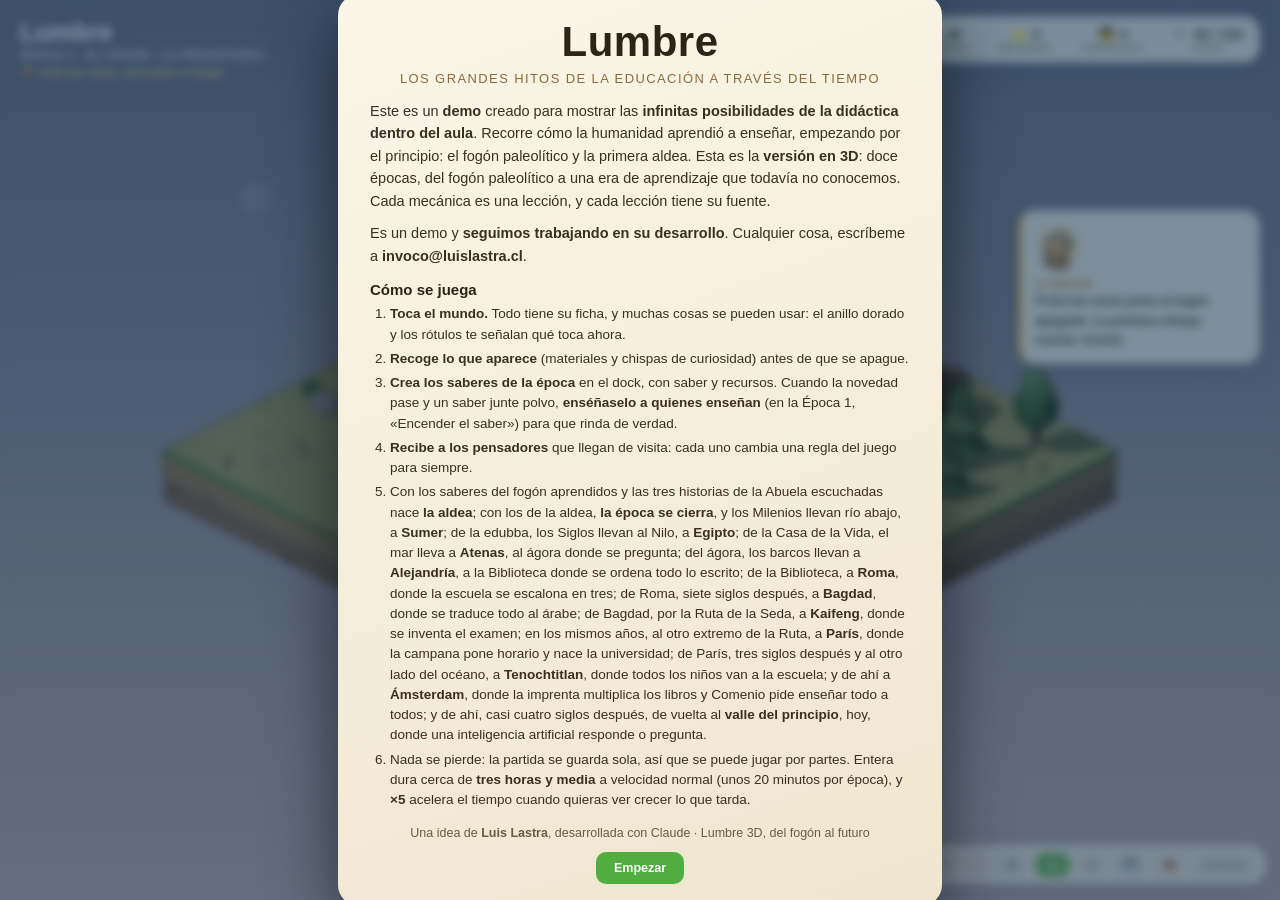
==== commit f60abbb6: "Demo desde lumbre@c28ef85" ====
--- a/juego3d/jugar.html
+++ b/juego3d/jugar.html
@@ -402,6 +402,10 @@
     padding: 9px 12px 10px; margin-bottom: 6px; border-bottom: none; border-radius: 0 6px 6px 0; }
   #panel .pieza.secreto .fuente { font-size: 11.5px; font-style: italic; opacity: .8; margin-top: 4px; }
   #panel .pieza.secreto.falta { opacity: .6; border-left-color: #9c8f7a; background: transparent; }
+  /* LA FIESTA DEL FINAL (src/fiesta.js): el agradecimiento baja y el velo se aclara, para que se vea bailar al valle */
+  #gracias.fiesta { background: rgba(25, 60, 85, .12); backdrop-filter: none; -webkit-backdrop-filter: none; align-items: flex-end; padding-bottom: 14px; }
+  #gracias.fiesta .caja { max-height: 54%; padding: 18px 26px 16px; box-shadow: 0 14px 44px rgba(0, 0, 0, .45); }
+  @media (max-width: 640px) { #gracias.fiesta .caja { max-height: 58%; margin: 0 10px; padding: 14px 16px 12px; } }
 </style>
 <script type="importmap">{ "imports": { "three": "./vendor/three.module.js" } }</script>
 </head>
@@ -496,11 +500,11 @@
        el título, el cuerpo y el botón; los comentarios salen de CONTACTO_COMENTARIOS, como en el 2D). -->
   <div id="gracias">
     <div class="caja clic">
-      <h2>🙏 Gracias por probar el demo</h2>
-      <div id="gracias-cuerpo"><p>Llegaste hasta el final de lo construido: el fogón, Sumer, Egipto, Atenas, Alejandría, Roma, Bagdad, Kaifeng, París, Tenochtitlan, Ámsterdam y el valle de hoy. Este demo nace para mostrar que un juego
-      puede abrir <b>infinitas posibilidades de didáctica dentro del aula</b>, y tu partida es la mejor prueba de que
-      se puede jugar entero.</p>
-      <p>Es un demo y seguimos trabajando en su desarrollo. Cualquier cosa, puedes comunicarte conmigo.</p></div>
+      <h2>🎉 ¡Gracias por jugar!</h2>
+      <div id="gracias-cuerpo"><p>Llegaste al final del viaje: el fogón, Sumer, Egipto, Atenas, Alejandría, Roma, Bagdad, Kaifeng, París,
+      Tenochtitlan, Ámsterdam y el valle de hoy. Y mira: llegaron todos, de todas las épocas, a celebrarlo alrededor del fuego.</p>
+      <p>Este demo nace para mostrar que un juego puede abrir <b>infinitas posibilidades de didáctica dentro del aula</b>.
+      Seguimos trabajando en su desarrollo. Cualquier cosa, puedes comunicarte conmigo.</p></div>
       <div class="firma">Luis Lastra</div>
       <div class="credito">Lumbre es una idea de Luis Lastra, desarrollada con Claude.</div>
       <div class="botones">
